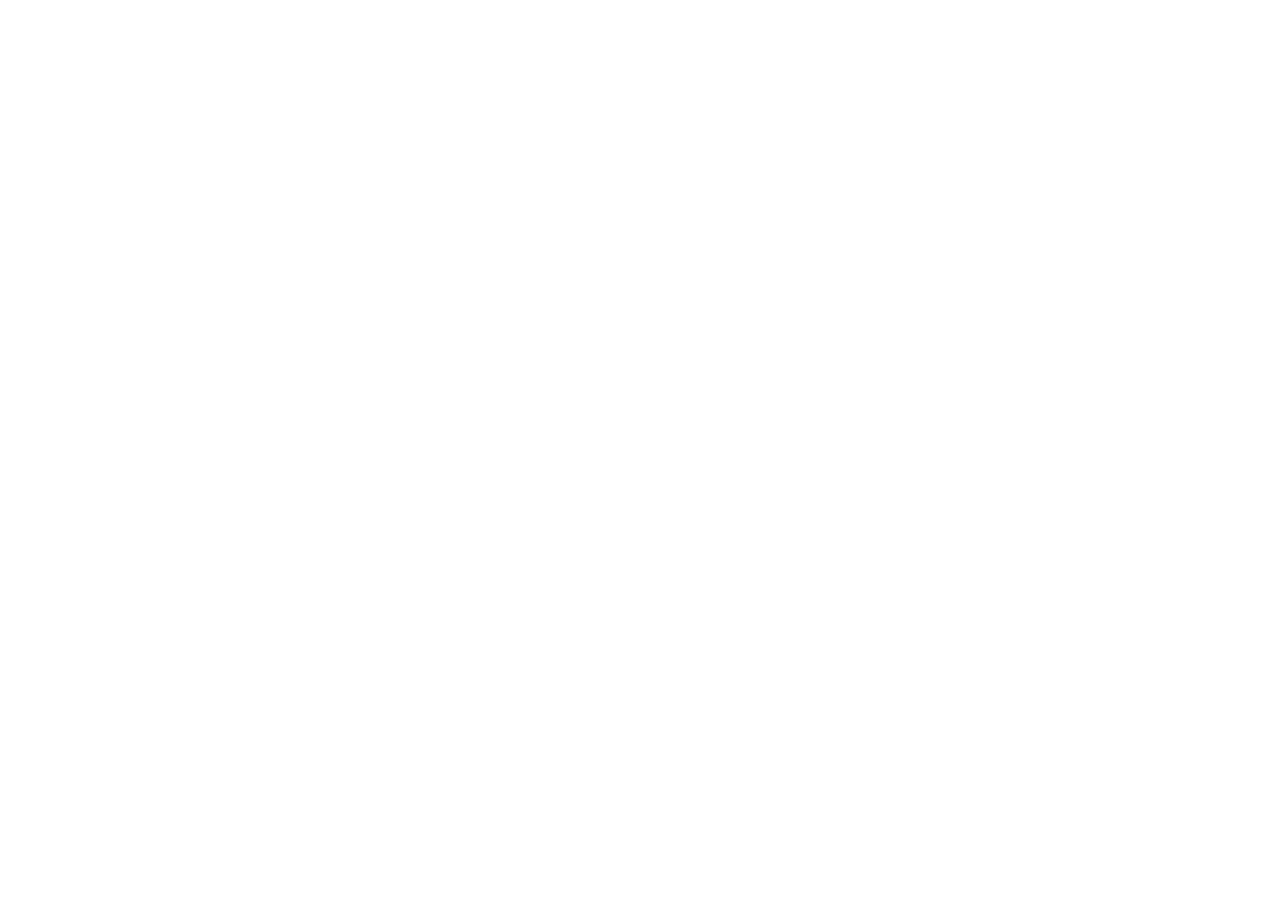
==== index.html @ 336892ec "portfolio" ====
<!DOCTYPE html>
<html lang="en">
<head>
    <meta charset="UTF-8">
    <meta name="viewport" content="width=device-width, initial-scale=1.0">
    <title>Document</title>
</head>
<body>
    
</body>
</html>
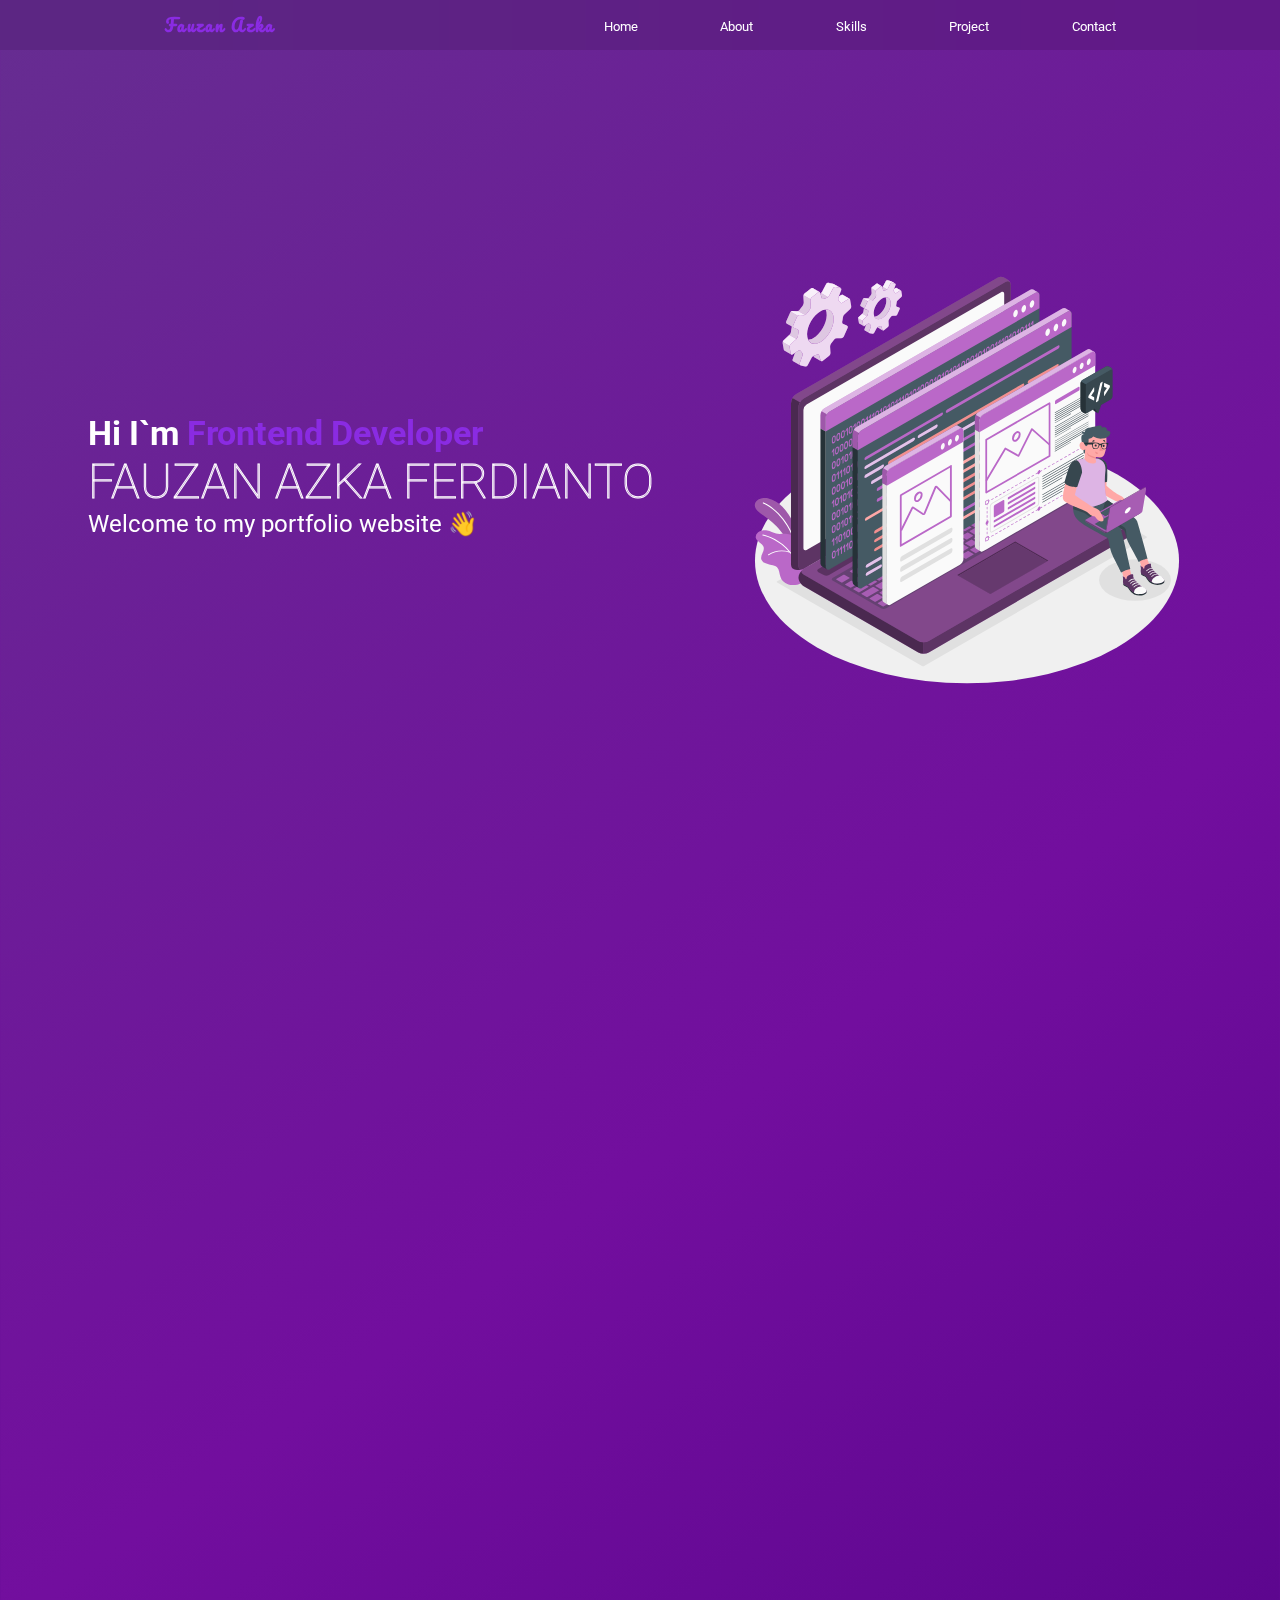
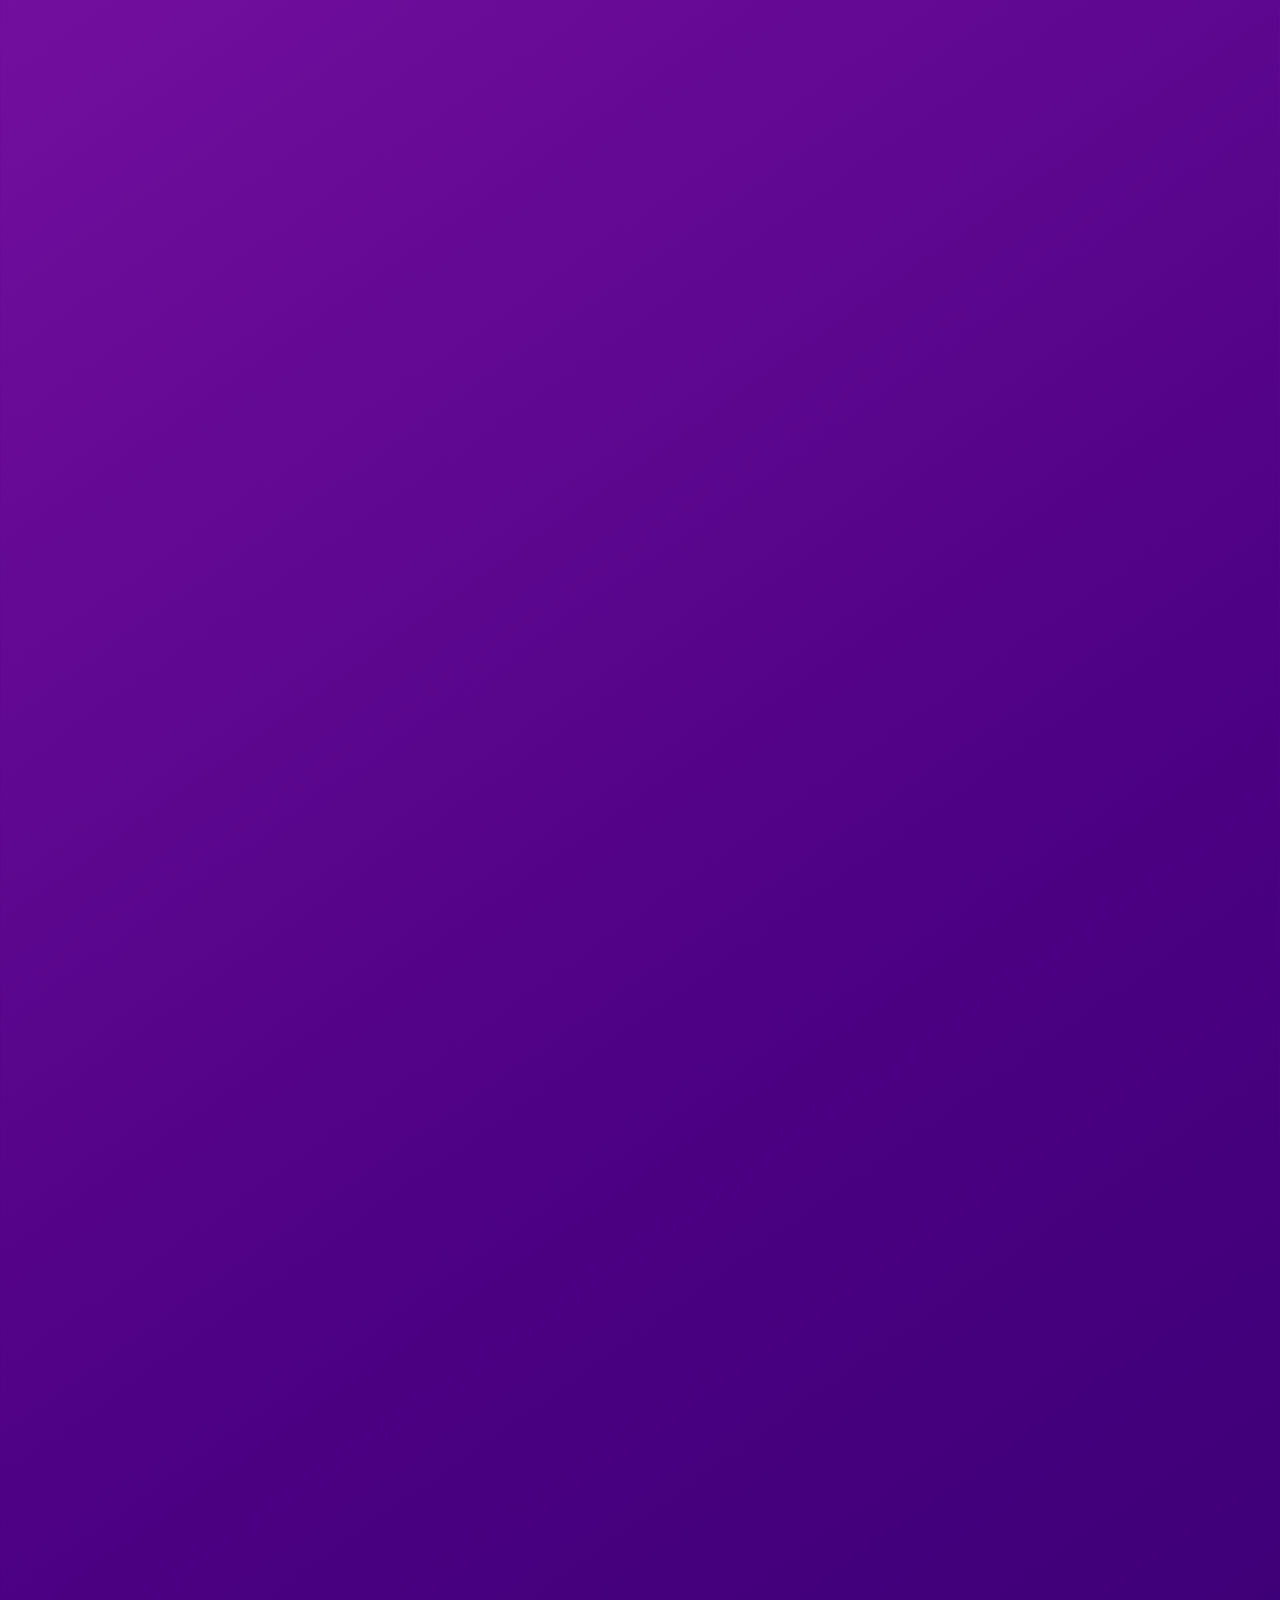
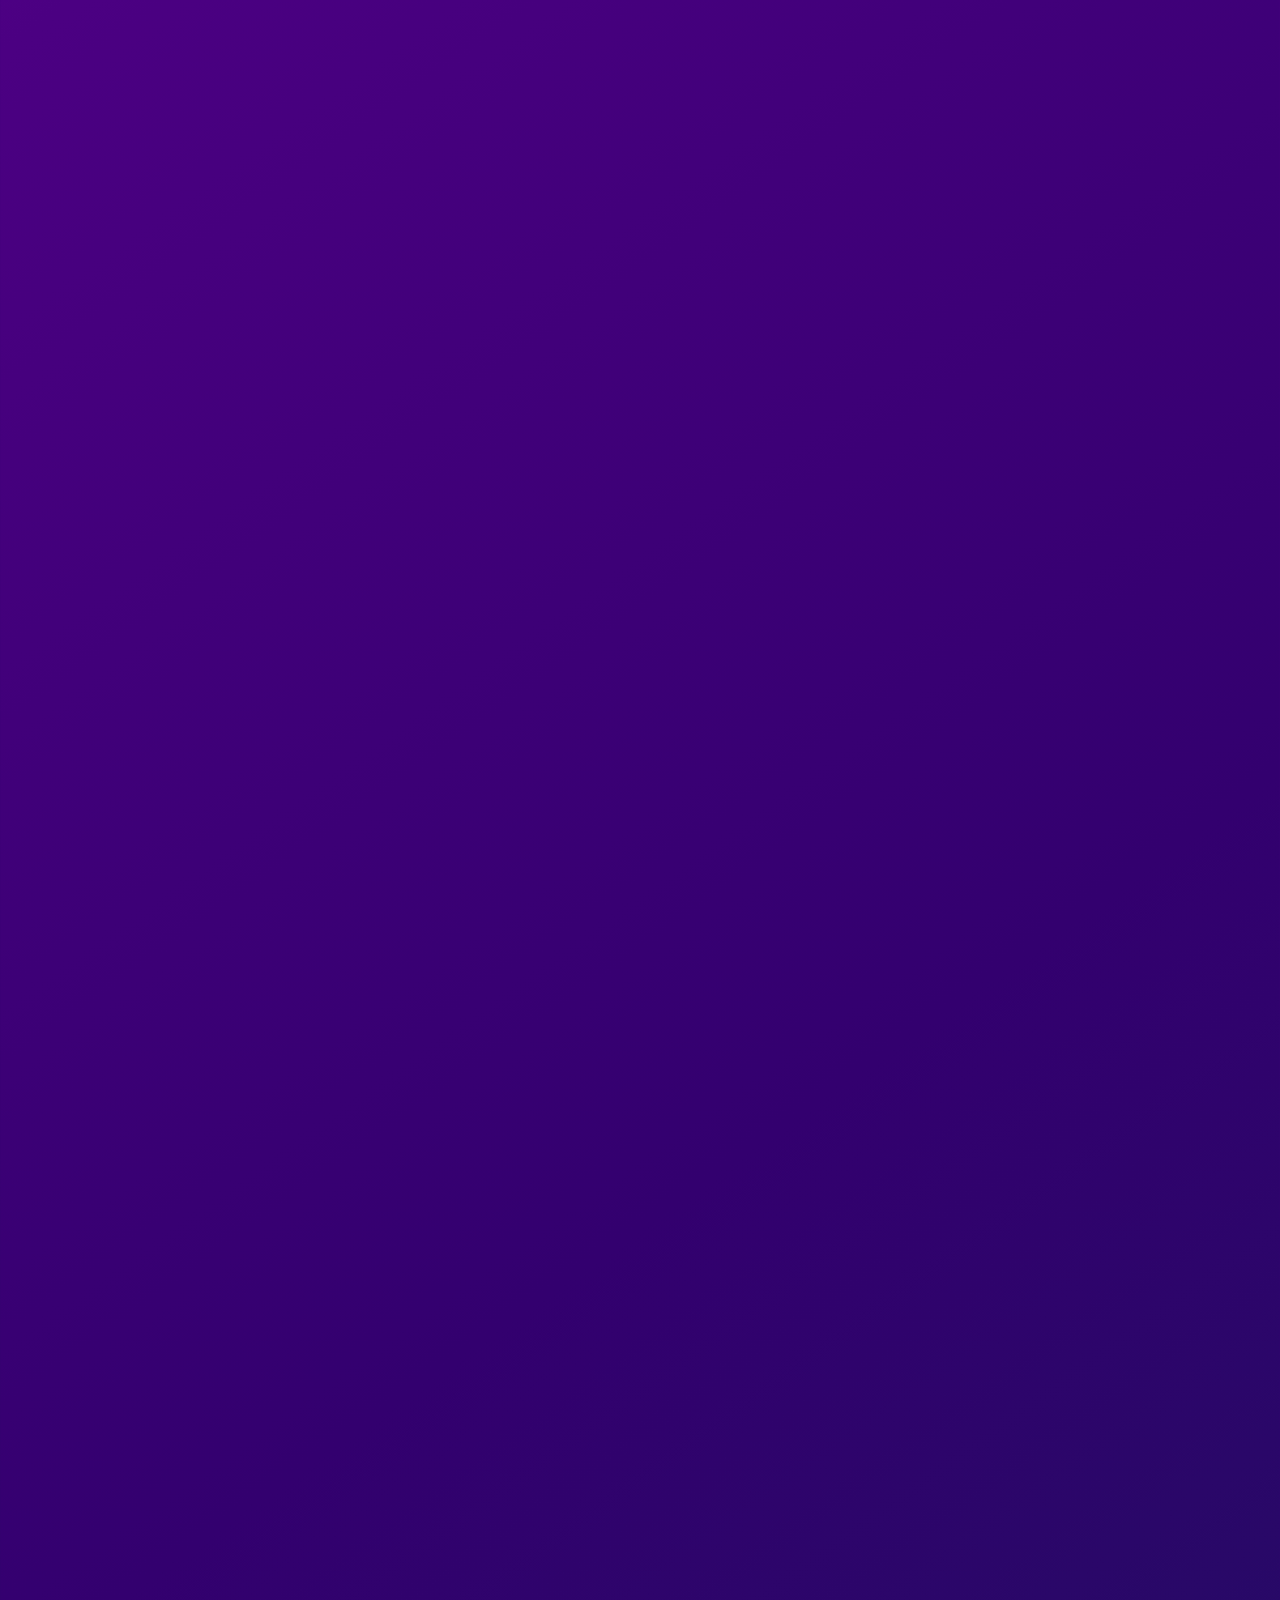
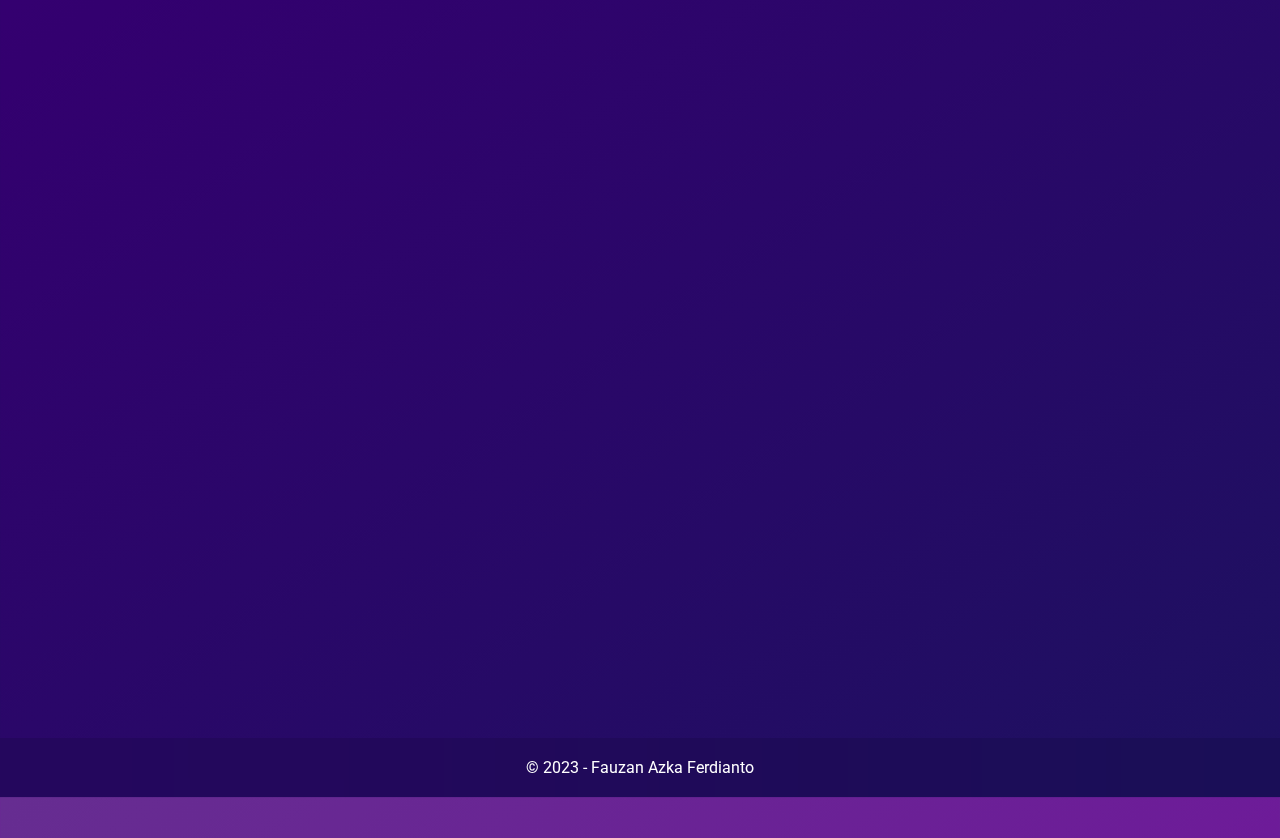
==== commit 3460207e: "menyelesaikan tugas portfolio" ====
--- a/index.html
+++ b/index.html
@@ -3,9 +3,210 @@
 <head>
     <meta charset="UTF-8">
     <meta name="viewport" content="width=device-width, initial-scale=1.0">
-    <title>Document</title>
+    <title>Portfolio - Fauzan</title>
+    <link rel="stylesheet" href="css/style.css">
+    <link rel="preconnect" href="https://fonts.googleapis.com">
+    <link rel="preconnect" href="https://fonts.gstatic.com" crossorigin>
+    <link href="https://fonts.googleapis.com/css2?family=Pacifico&family=Roboto&display=swap" rel="stylesheet">
+    <link href="https://unpkg.com/aos@2.3.1/dist/aos.css" rel="stylesheet">
 </head>
 <body>
+        <!-- Start - Navbar -->
+            <nav>
+                <div class="logo">
+                    <h4>Fauzan Azka</h4>
+                </div>
+
+                <ul class="">
+                    <li><a href="#home">Home</a></li>
+                    <li><a href="#about">About</a></li>
+                    <li><a href="#skills">Skills</a></li>
+                    <li><a href="#project">Project</a></li>
+                    <li><a href="#contact">Contact</a></li>
+                </ul>
+                
+                <div class="menu-toggle">
+                    <input type="checkbox">
+                    <span></span>
+                    <span></span>
+                    <span></span>
+                </div>
+            </nav>
+        <!-- End - Navbar -->
+
+        
+        <!-- Start - Home -->
+        <section id="home" class="home">
+            <div data-aos="fade-up"
+            data-aos-duration="3000" class="home-wrap">
+                <div class="home-content">
+                    <h5>Hi I`m <span class="">Frontend Developer</span> </h5>
+                    <h1>FAUZAN AZKA FERDIANTO</h1>
+                    <p>Welcome to my portfolio website <span>👋</span></p>
+                </div>
+
+                <div class="home-img">
+                    <img src="img/Developer activity-amico.svg" alt="">
+                </div>
+            </div>
+        </section>
+        <!-- End - Home -->
+
+        <!-- Start - About -->
+        <section id="about" class="about">
+            <div data-aos="fade-up"
+            data-aos-duration="3000" class="about-wrap">
+                <div class="about-title">
+                    <h1>ABOUT</h1>
+                </div>
+
+                <div class="about-content">
+                    <div class="about-img">
+                        <img src="img/fauzan.jpg" alt="">
+                    </div>
+
+                    <div class="about-txt">
+                        <p>Hallo! Saya adalah Fauzan Azka Ferdianto, seorang mahasiswa teknik informatika yang bersemangat untuk belajar dan berkembang di dunia teknologi. Saat ini, saya sedang mengejar gelar sarjana dalam bidang Teknik Informatika di Universitas Pasundan <br>Saya sangat antusias untuk mempelajari lebih lanjut dan terlibat dalam proyek-proyek yang memungkinkan saya untuk mengaplikasikan pengetahuan dan keterampilan saya. Jika Anda tertarik untuk berkolaborasi atau berbagi gagasan, jangan ragu untuk menghubungi saya.</p>
+                        
+                    </div>
+                </div>
+            </div>
+        </section>
+        <!-- End - About -->
+
+        <!-- Start - Skills -->
+        <section id="skills" class="skills">
+            <div data-aos="fade-up"
+            data-aos-duration="3000" class="skills-wrap">
+                <div class="skills-title">
+                    <h1>SKILLS</h1>
+                </div>
+
+                <div class="skills-content">
+                    <div class="html">
+                        <img src="img/html.png" alt="logo html">
+                        <p>HTML</p>
+                    </div>
+
+                    <div class="css">
+                        <img src="img/css.png" alt="logo css">
+                        <p>CSS</p>
+                    </div>
+
+                    <div class="premiere">
+                        <img src="img/premiere-pro.png" alt="">
+                        <p>PREMIERE</p>
+                    </div>
+                </div>
+            </div>
+        </section>
+        <!-- End - Skills -->
+
+        <!-- Start - project -->
+        <section id="project" class="project">
+            <div data-aos="fade-up"
+            data-aos-duration="3000" class="project-wrap">
+                <div class="project-title">
+                    <h1>PROJECTS</h1>
+                </div>
+
+                <div class="project-content">
+                    <div class="profile-card">
+                        <a href="project/Profile Card/index.html" target="_blank">
+                            <img src="img/Profile-card.png" alt="">
+                        </a>
+                    </div>
+
+                    <div class="barca">
+                        <a href="project/Latihan7/index.html" target="_blank">
+                            <img src="img/barca.png" alt="">
+                        </a>
+                    </div>
+
+                    <div class="naruto">
+                        <a href="project/Latihan5/gallery/index.html" target="_blank">
+                            <img src="img/naruto.png" alt="">
+                        </a>
+                    </div>
+                </div>
+            </div>
+        </section>
+        <!-- End - project -->
     
+        <!-- Start - contact -->
+        <section id="contact" class="contact">
+            <div data-aos="fade-up"
+            data-aos-duration="3000" class="contact-wrap">
+                <div class="contact-title">
+                    <h1>CONTACT</h1>
+                </div>
+
+                <div class="contact-content">
+                    <div class="contact-form">
+                        <form>
+                            <label for="name">Name:</label>
+                            <input type="text" id="name" name="name" required>
+                
+                            <label for="email">Email:</label>
+                            <input type="email" id="email" name="email" required>
+                
+                            <label for="message">Message:</label>
+                            <textarea id="message" name="message" required></textarea>
+                
+                            <button type="submit">Submit</button>
+                        </form>
+                    </div>
+
+                    <div class="contact-right">
+                        <div class="contact-item">
+                            <div class="contact-item-logo">
+                                <img src="img/address.png" alt="">
+                            </div>
+                            <div class="contact-item-detail">
+                                <h4>Address</h4>
+                                <p>Bandung Jawa Barat Indonesia</p>
+                            </div>
+                        </div>
+
+                        <div class="contact-item">
+                            <div class="contact-item-logo">
+                                <img src="img/phone.png" alt="">
+                            </div>
+                            <div class="contact-item-detail">
+                                <h4>Phone</h4>
+                                <p>081394579557</p>
+                            </div>
+                        </div>
+
+                        <div class="contact-item">
+                            <div class="contact-item-logo">
+                                <img src="img/email.png" alt="">
+                            </div>
+                            <div class="contact-item-detail">
+                                <h4>Email</h4>
+                                <p>azkaferdianto225@gmail.com</p>
+                            </div>
+                        </div>
+                    </div>
+                </div>
+            </div>
+        </section>
+        <!-- End - Contact -->
+
+        <!-- Start - Footer -->
+        <footer class="footer">
+            <div class="footer-content">
+                <p> &copy; 2023 - Fauzan Azka Ferdianto</p>
+            </div>
+        </footer>
+        <!-- End - Footer -->
+
+
+       
+    <script src="js/script.js"></script>
+    <script src="https://unpkg.com/aos@2.3.1/dist/aos.js"></script>
+    <script>
+        AOS.init();
+    </script>
 </body>
 </html>--- a/css/style.css
+++ b/css/style.css
@@ -0,0 +1,518 @@
+* {
+    margin: 0;
+    padding: 0;
+    scroll-behavior: smooth;
+    box-sizing: border-box;
+    text-decoration: none;
+}
+
+body {
+    font-family: 'Roboto', sans-serif;
+    overflow-x: hidden;
+    background-image: linear-gradient(144.49418338859948deg, #662d91, #720e9e, #4b0082, #33006f, #1d1160);
+    color: #fff; 
+}
+
+/* Start - Navbar */
+nav {
+    display: flex;
+    background-color: rgba(0,0,0,.1);
+    backdrop-filter: blur(100px);
+    justify-content: space-around;
+    color: #fff;
+    height: 50px;
+    align-items: center;
+    position: fixed;
+    width: 100%;
+    top: 0;
+    right: 0;
+    z-index: 999;
+}
+
+nav .logo {
+    font-family: 'Pacifico', cursive;
+    letter-spacing: 2px;
+    color: blueviolet;
+}
+
+nav ul {
+    display: flex;
+    list-style: none;
+    width: 40%;
+    justify-content: space-between;
+}
+
+nav ul li a {
+    color: #fff;
+    text-decoration: none;
+    font-size: 0.8em;
+}
+
+nav ul li a:hover{
+    color: rgb(195, 169, 220);
+}
+
+/* Hamburger menu */
+.menu-toggle {
+    display: none;
+    flex-direction: column;
+    height: 20px;
+    justify-content: space-between;
+    position: relative;
+}
+
+.menu-toggle input {
+    position: absolute;
+    width: 40px;
+    height: 28px;
+    left: -5px;
+    top: -3px;
+    opacity: 0;
+    cursor: pointer;
+    z-index: 998;
+}
+
+.menu-toggle span {
+    display: block;
+    width: 28px;
+    height: 3px;
+    background-color: rgb(195, 169, 220) ;
+    border-radius: 3px;
+    transition: all 0.5s;
+}
+
+/* Hamburger Menu Animasi */
+.menu-toggle span:nth-child(2) {
+    transform-origin: 0 0;
+}
+
+.menu-toggle span:nth-child(4) {
+    transform-origin: 0 100%;
+}
+
+.menu-toggle input:checked ~ span:nth-child(2) {
+    background-color: blueviolet;
+    transform: rotate(45deg) translate(-1px, -1px);
+}
+
+.menu-toggle input:checked ~ span:nth-child(4) {
+    background-color: blueviolet;
+    transform: rotate(-45deg) translate(-1px, 0);
+}
+
+.menu-toggle input:checked ~ span:nth-child(3) {
+    transform: scale(0);
+}
+/* End - Navbar */
+
+/* Start - Home */
+
+
+.home-wrap {
+    display: flex;
+    justify-content: space-evenly;
+    align-items: center;
+    flex-direction: row;
+    width: 100%;
+    padding: 250px 0 250px;
+}
+
+.home .home-img {
+    width: 450px;
+    height: 450px;
+    display: flex;
+    align-items: center;
+    justify-content: center;
+}
+.home-content {
+    display: flex;
+    flex-direction: column;
+    justify-content: space-between;
+}
+
+
+.home-content h5 {
+    font-size: 34px;
+}
+
+.home-content h5 span{
+    color: blueviolet;
+}
+
+.home-content h1 {
+    font-size: 48px;
+    -webkit-text-stroke: 1px #fff;
+    color: transparent;
+    font-weight: 100;
+    transition: 0.5s;
+}
+
+.home-content h1:hover {
+    -webkit-text-stroke: 4px #fff;
+    transform: none;
+}
+
+.home-content p {
+    font-size: 24px;
+}
+/* End - Home */
+
+/* Start - About */
+
+
+.about-wrap {
+    display: flex;
+    flex-direction: column;
+    padding: 100px 0 300px;
+}
+
+.about-title  {
+    margin: auto;
+    font-size: 48px;
+    color: transparent;
+    -webkit-text-stroke: .1px #fff;
+}
+
+.about-content {
+    display: flex;
+    text-align: justify;
+    align-items: center;
+    justify-content: space-evenly;
+    margin-top: 150px;
+}
+
+
+.about-img {
+    width: 300px;
+    height: 300px;
+    border-radius: 50%;
+    border: 3px solid blueviolet;
+    overflow: hidden;
+}
+
+.about-img img {
+    height: 100%;
+    width: 100%;
+    transition: 0.5s;
+}
+
+.about-img img:hover {
+    transform: scale(1.2);
+}
+
+.about-txt  {
+    font-size: 20px;
+    width: 50%;
+    text-align: justify;
+    background: rgba(0, 0, 0, .5);
+    border-radius: 20px;
+    border: 1px solid blueviolet;
+    padding: 20px;
+}   
+/*  End - About */
+
+/* Start - Skills */
+.skills-wrap {
+    display: flex;
+    flex-direction: column;
+    text-align: center;
+    padding: 100px 0 460px;
+}
+
+.skills-title  {
+    font-size: 48px;
+    color: transparent;
+    -webkit-text-stroke: .1px #fff;
+}
+
+.skills-content {
+    display: flex;
+    justify-content: space-evenly;
+    margin-top: 150px;
+}
+
+.html img,
+.css img, 
+.premiere img  {
+    width: 100%;
+    height: 100%;
+    margin-bottom: 10px;
+}
+
+.html,
+.css ,
+.premiere  {
+    height: 200px;
+    width: 200px;
+    padding: 50px;
+    background-color: rgba(0, 0, 0, .5);
+    border-radius: 50px;
+    transition: 0.5s;
+}
+
+.html :hover,
+.css :hover, 
+.premiere :hover {
+    transform: scale(1.2);
+}
+
+/* End - Skills */
+
+/* Start - project */
+.project-wrap {
+    display: flex;
+    flex-direction: column;
+    text-align: center;
+    padding: 100px 0 0;
+}   
+
+.project-title  {
+    font-size: 48px;
+    color: transparent;
+    -webkit-text-stroke: .1px #fff;
+}
+
+.project-content {
+    flex-direction: column;
+    margin: 100px auto 0;
+    width: 80%;
+}
+
+.project-content img {
+    border-radius: 25px ;
+    margin-bottom: 100px;
+}
+
+.profile-card img,
+.barca img,
+.naruto img
+ {
+    width: 70%;
+    height: 70%;
+    transition: .6s;
+}
+
+.profile-card img:hover,
+.barca img:hover,
+.naruto img:hover {
+    transform: scale(1.1);
+}
+/* End - project */
+
+/* Start - Contact */
+
+
+.contact-wrap {
+    display: flex;
+    flex-direction: column;
+    padding: 100px 0 170px;
+}
+
+.contact-title {
+    font-size: 48px;
+    color: transparent;
+    -webkit-text-stroke: .1px #fff;
+    text-align: center;
+}
+
+.contact-content {
+    display: flex;
+    justify-content: space-evenly;
+    margin-top: 150px;
+}
+
+.contact-form {
+    width: 100%;
+    max-width: 600px;
+    padding: 20px;
+    box-sizing: border-box;
+    
+}
+
+form {
+    display: flex;
+    flex-direction: column;
+}
+
+label {
+    margin-bottom: 5px;
+}
+
+input, textarea {
+    margin-bottom: 20px;
+    padding: 10px;
+    border: 1px solid #ccc;
+    border-radius: 4px;
+    resize: none;
+}
+
+textarea {
+    height: 100px;
+}
+
+button {
+    background-color: #4CAF50;
+    color: white;
+    padding: 10px 20px;
+    border: none;
+    border-radius: 4px;
+    cursor: pointer;
+    width: 100%;
+}
+
+button:hover {
+    background-color: #45a049;
+}
+
+.contact-right {
+    display: flex;
+    flex-direction: column;
+    padding-top: 40px;
+}
+
+.contact-item {
+    display: flex;
+    flex-direction: row;
+    justify-content: space-between;
+    gap: 25px;
+    margin-bottom: 62px;
+}
+
+.contact-item-logo {
+    padding: 10px;
+    background-color: white;
+    border-radius: 20%;
+}
+
+.contact-item-logo img {
+    width: 22px;
+    height: 22px;
+}
+
+.contact-item-detail {
+    width: 400px;
+}
+/* End - Contact */
+
+/* Start - Footer */
+.footer {
+    background-color: rgba(0, 0, 0, 0.1);
+    backdrop-filter: blur(100px);
+    padding: 20px;
+    text-align: center;
+}
+
+
+
+/* Responsive Breakpoint */
+/* ukuran tablet */
+@media screen and (max-width: 768px) {
+    nav ul {
+        width: 50%;
+    }
+
+    .home-wrap {
+        flex-direction: column-reverse;
+        text-align: center;
+    }
+
+    .home-content {
+        margin-top: 50px;
+    }
+
+    .about-content {
+        display: flex;
+        flex-direction: column;
+        margin-top: 50px;
+    }
+
+    .about-img {
+        width: 250px;
+        height: 250px;
+    }
+
+    .about-txt  {
+        margin-top: 50px;
+        width: 80%;
+    }
+
+    .skills-content {
+        flex-direction: column;
+        margin-top: 50px;
+        gap: 20px;
+    }
+
+    .skills-content img {
+        height: 150px;
+        width: 150px;
+    }
+
+    .project-content {
+        margin-top: 50px;
+    }
+
+    .project-content img {
+        margin-bottom: 25px;
+    }
+
+
+    .contact-content {
+        flex-direction: column;
+        margin-top: 50px;
+    }  
+
+    .contact-form {
+        width: 80%;
+        margin: auto;
+    }
+    
+    .contact-right {
+        align-items: center;
+    }
+
+    
+
+}
+   
+
+/* ukuran mobile */
+@media screen and (max-width: 576px) {
+    .menu-toggle {
+        display: flex;
+    }
+    nav ul {
+        position: absolute;
+        right: 0;
+        top: 0;
+        width: 40%;
+        height: 1000px;
+        justify-content: space-evenly;
+        flex-direction: column;
+        align-items: center;
+        background-color: black;
+        z-index: -1;
+        transform: translateX(100%);
+        transition: all 1s;
+        opacity: 0;
+    }
+
+    nav ul.slide {
+        opacity: 1;
+        transform: translateX(0);
+    }
+
+    .home-wrap {
+        flex-direction: column-reverse;
+        padding: 100px 0;
+    }
+
+    .home-img img {
+        width: 350px;
+        height: 350px;
+    }
+
+    .project-wrap {
+        padding-bottom: 45px;
+    }
+
+}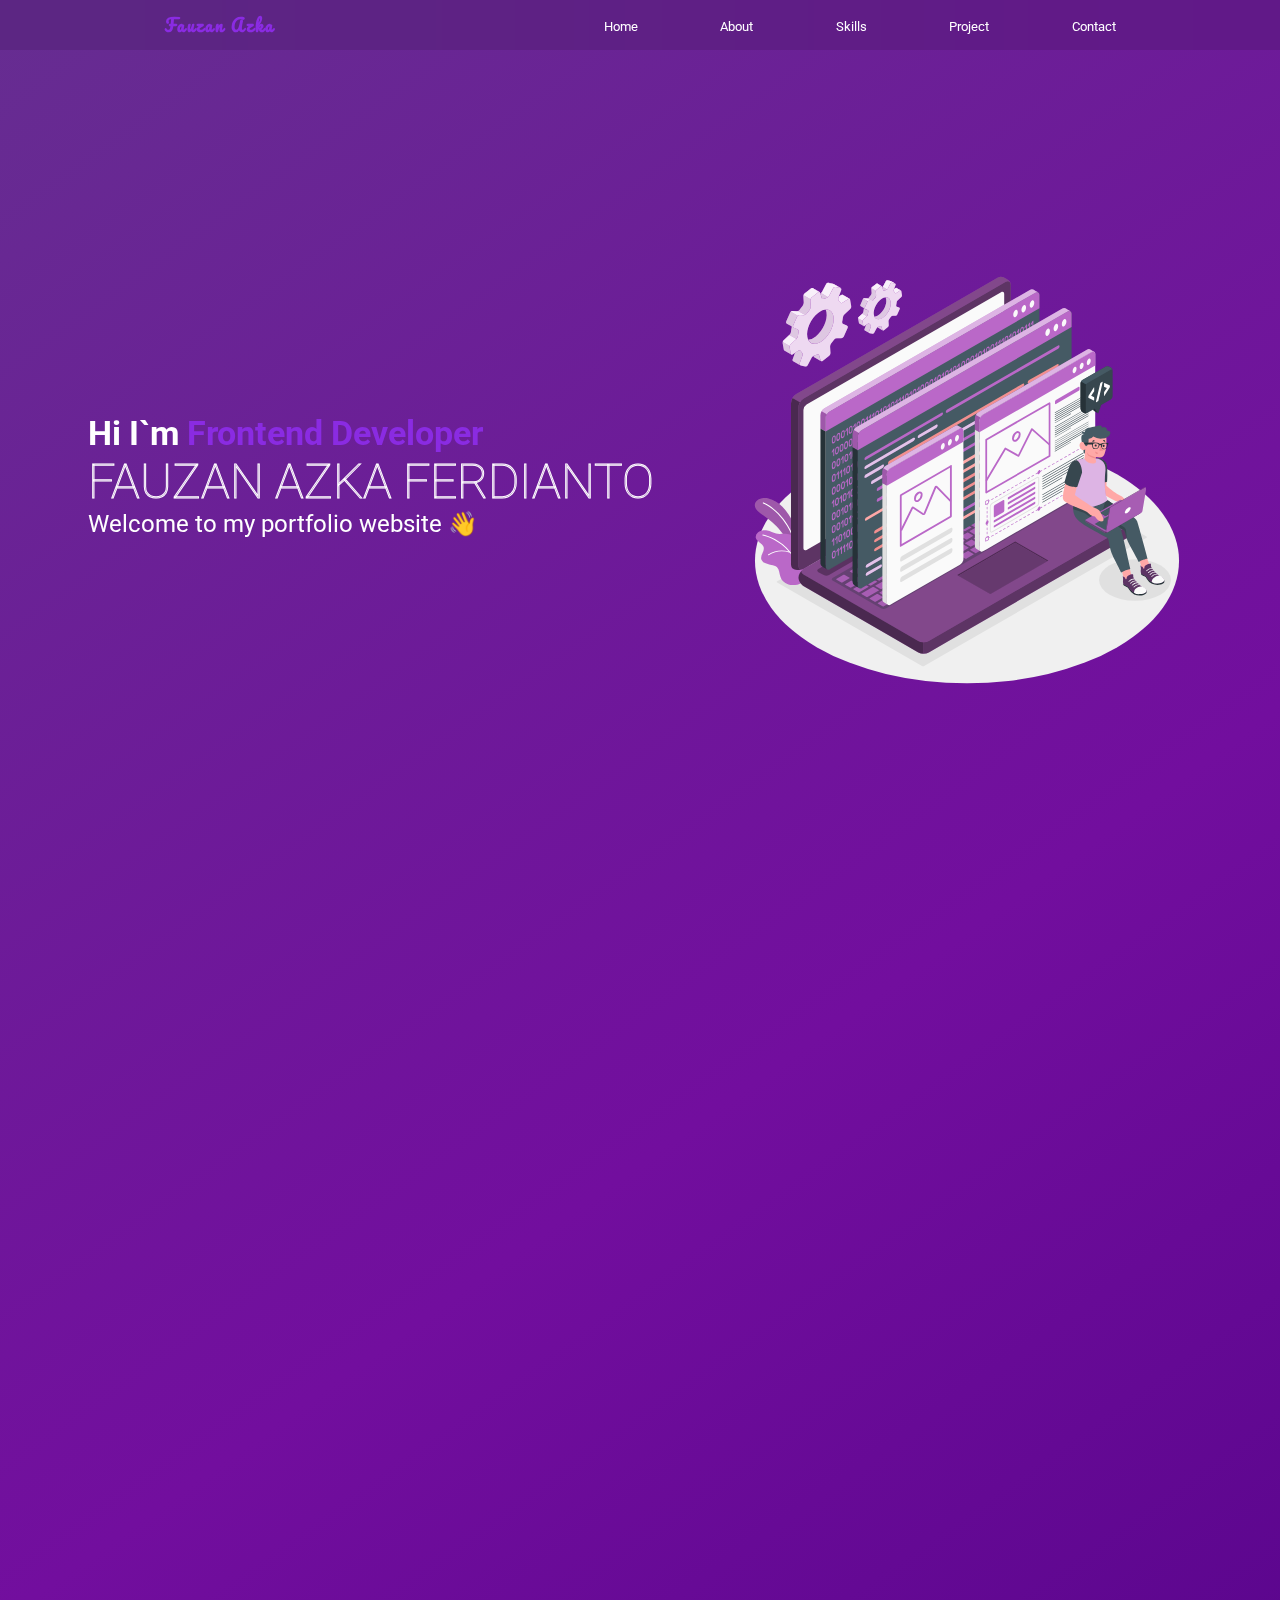
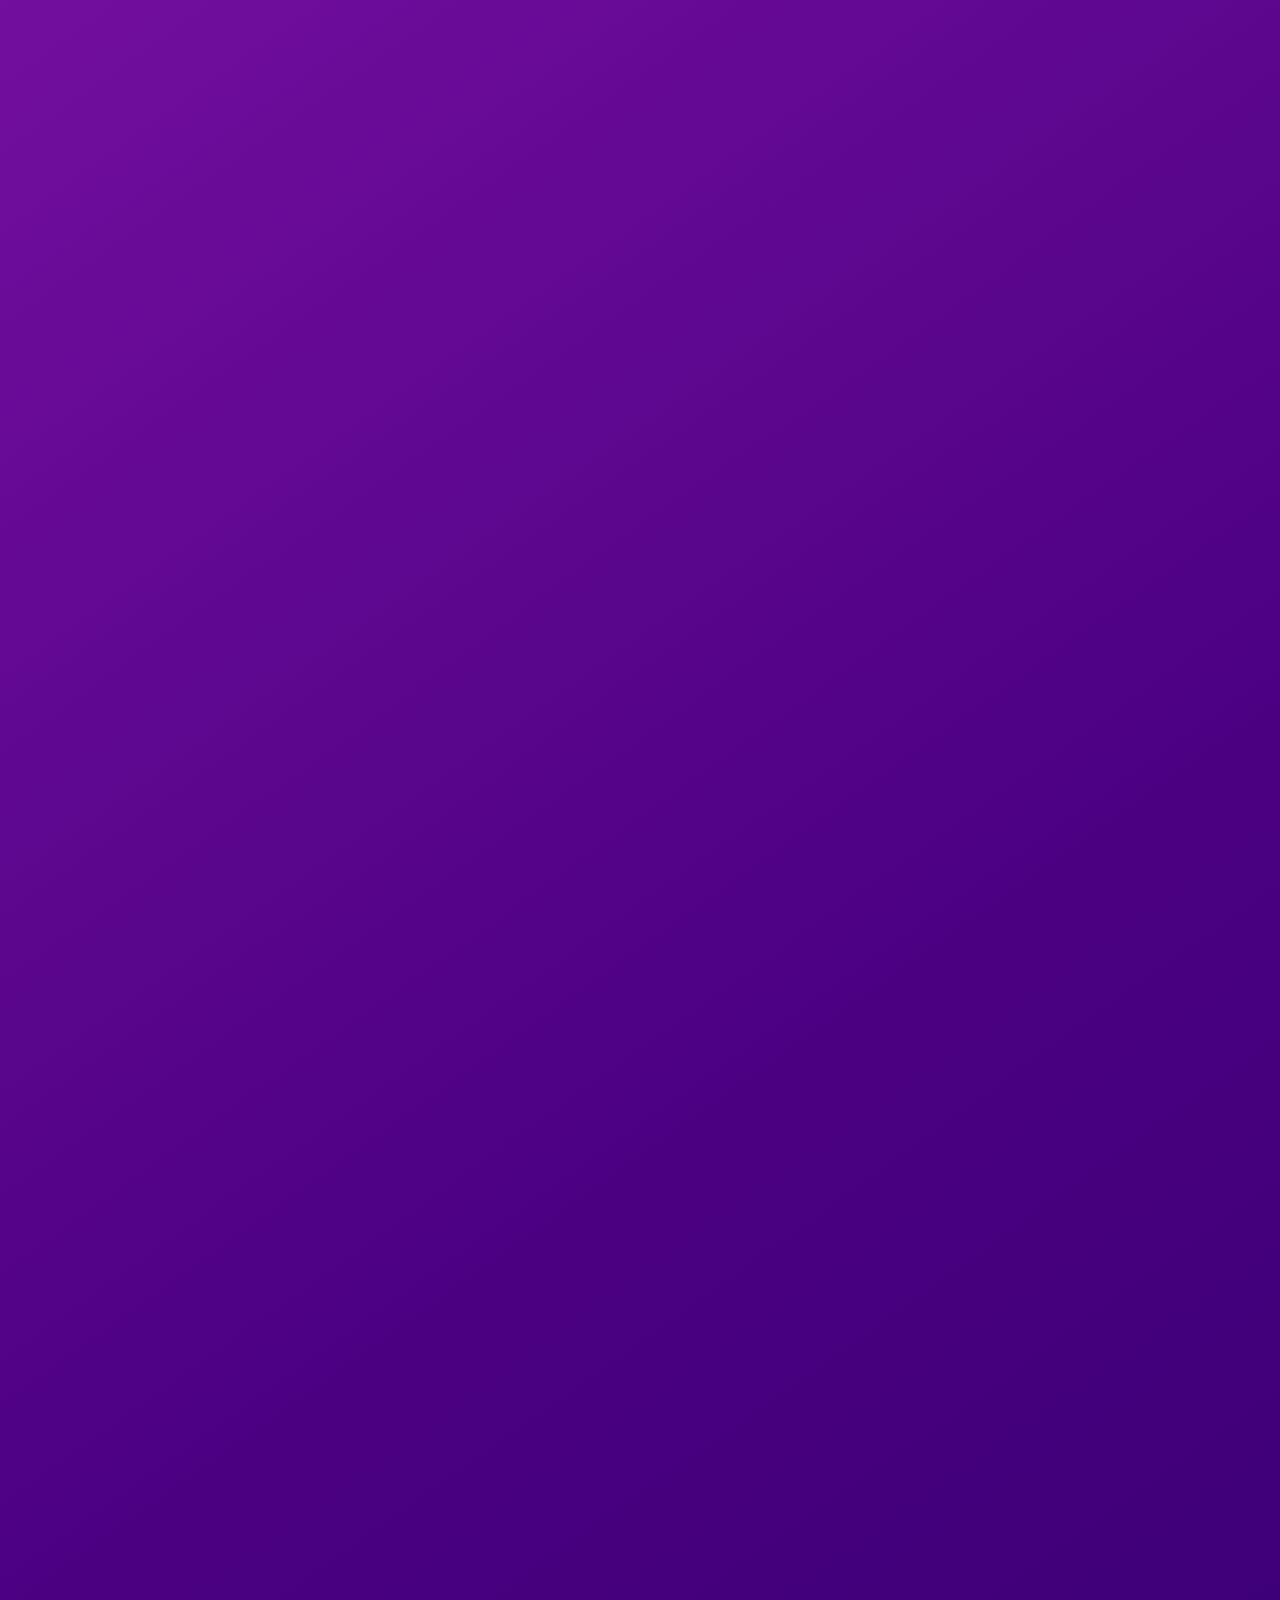
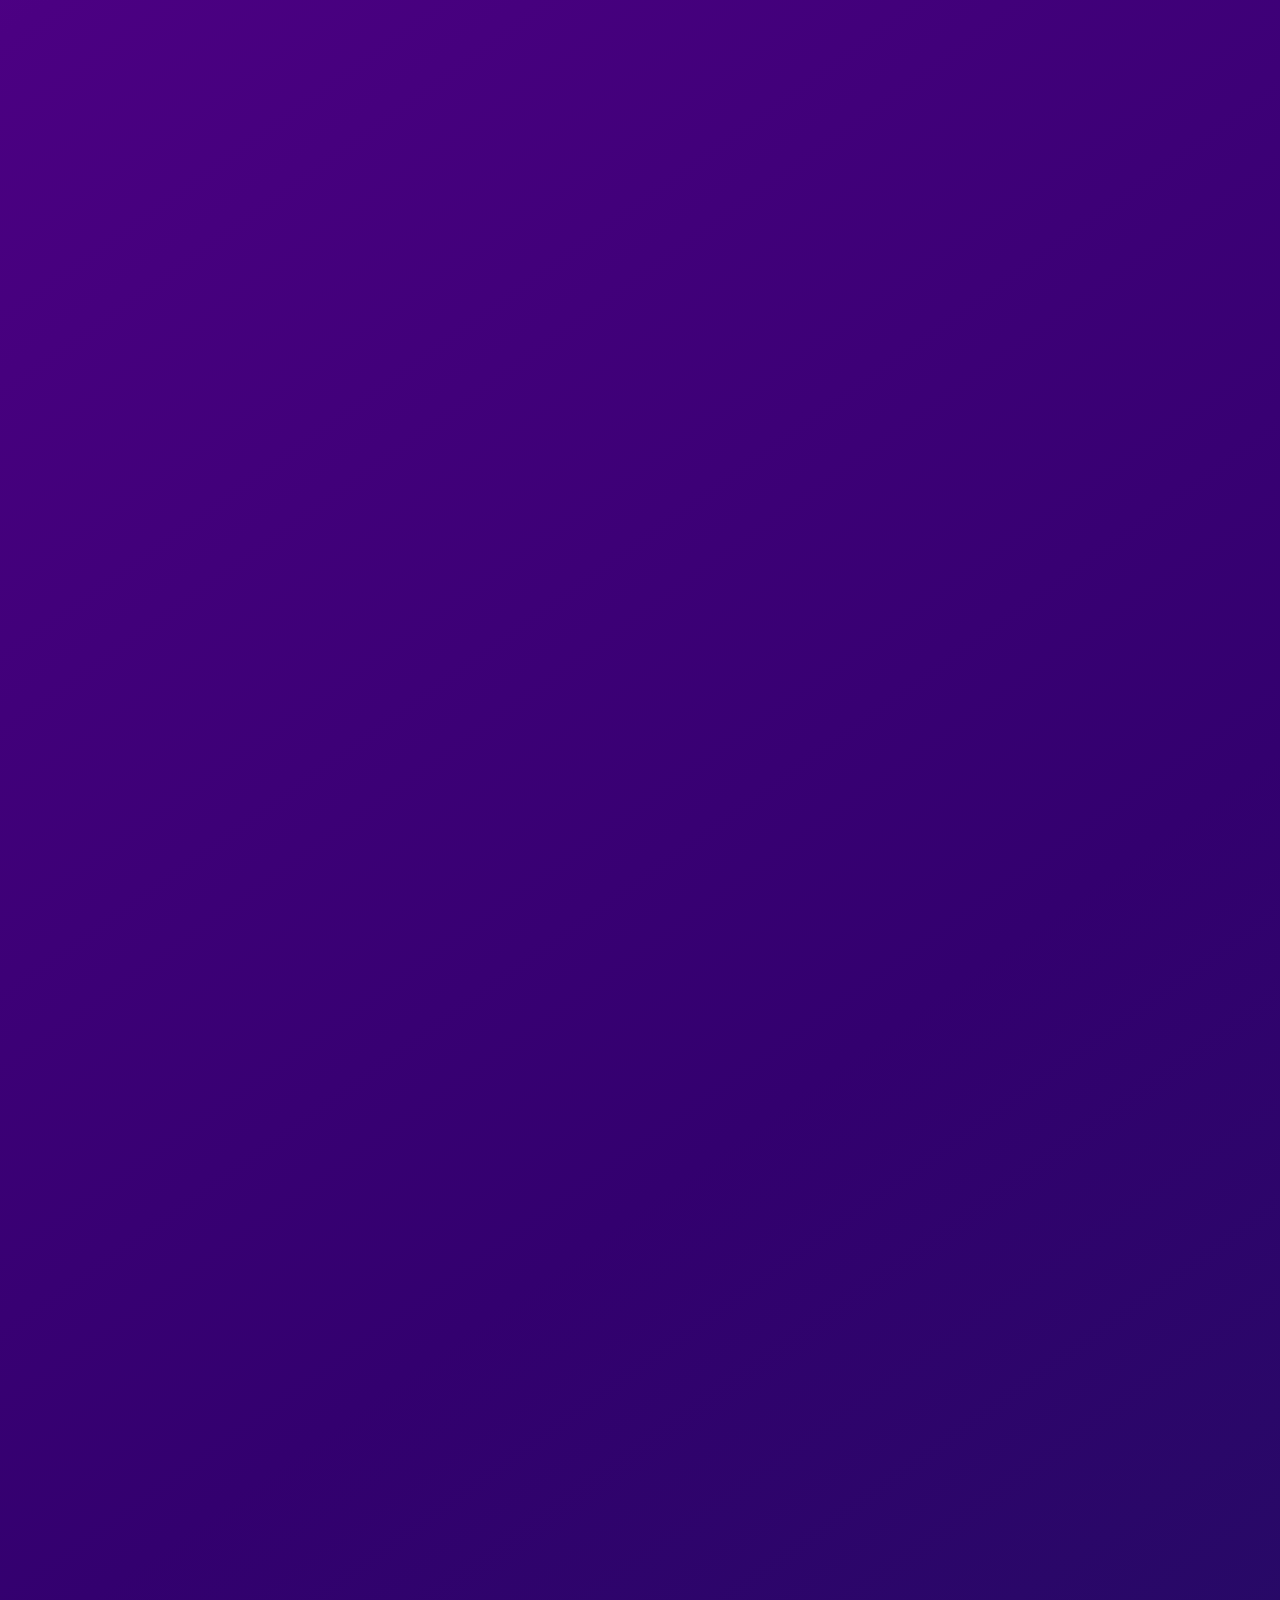
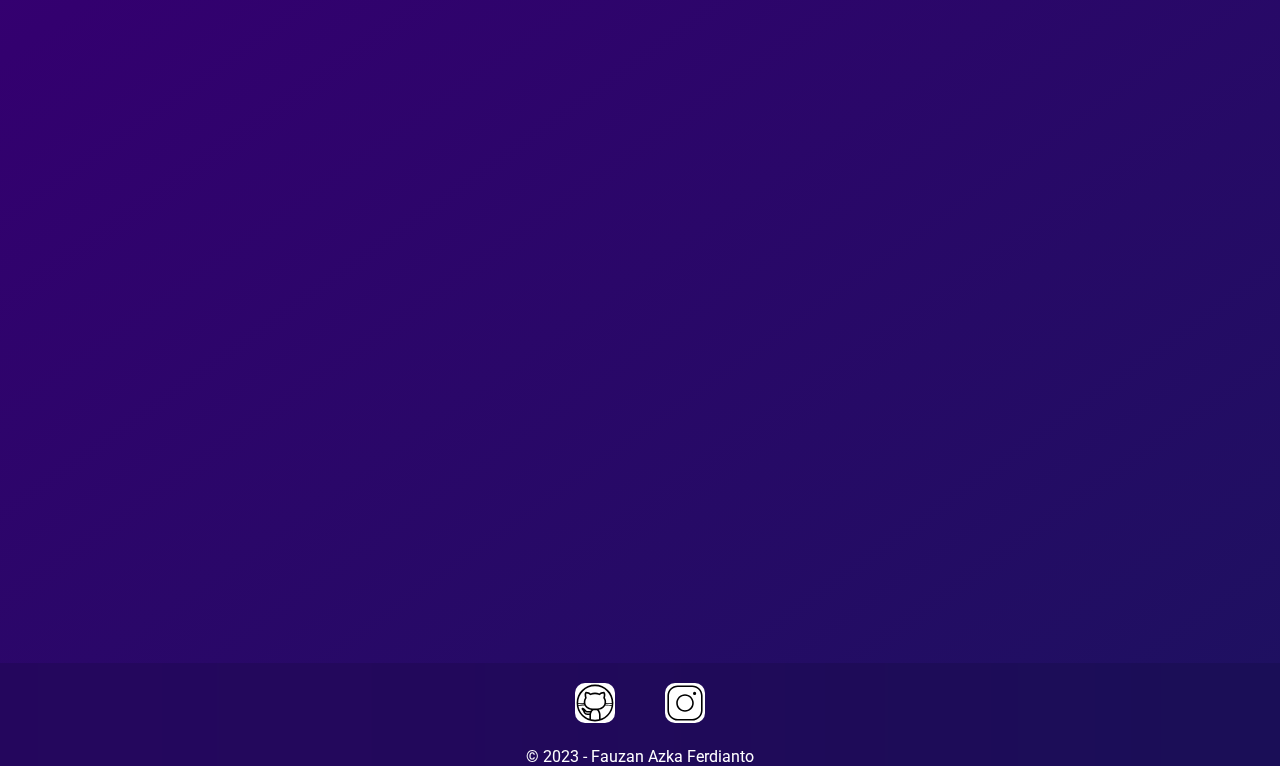
==== commit df63e697: "edit" ====
--- a/index.html
+++ b/index.html
@@ -195,9 +195,23 @@
 
         <!-- Start - Footer -->
         <footer class="footer">
-            <div class="footer-content">
-                <p> &copy; 2023 - Fauzan Azka Ferdianto</p>
-            </div>
+                <div class="footer-sosmed">
+                    <div class="github">
+                        <a href="https://github.com/smthlikeu" target="_blank">
+                            <img src="img/github.svg" alt="">
+                        </a>
+                    </div>
+
+                    <div class="instagram">
+                        <a href="https://www.instagram.com/fauzanazkf_/" target="_blank">
+                            <img src="img/ig.svg" alt="">
+                        </a>
+                    </div>
+                </div>
+                
+                <div class="footer-content">
+                    <p> &copy; 2023 - Fauzan Azka Ferdianto</p>
+                </div>
         </footer>
         <!-- End - Footer -->
 
--- a/css/style.css
+++ b/css/style.css
@@ -12,6 +12,7 @@
     background-image: linear-gradient(144.49418338859948deg, #662d91, #720e9e, #4b0082, #33006f, #1d1160);
     color: #fff; 
 }
+
 
 /* Start - Navbar */
 nav {
@@ -113,7 +114,6 @@
     justify-content: space-evenly;
     align-items: center;
     flex-direction: row;
-    width: 100%;
     padding: 250px 0 250px;
 }
 
@@ -305,7 +305,7 @@
 .contact-wrap {
     display: flex;
     flex-direction: column;
-    padding: 100px 0 170px;
+    padding: 100px 0 95px;
 }
 
 .contact-title {
@@ -318,7 +318,7 @@
 .contact-content {
     display: flex;
     justify-content: space-evenly;
-    margin-top: 150px;
+    margin: 120px 0 30px;
 }
 
 .contact-form {
@@ -373,7 +373,6 @@
 .contact-item {
     display: flex;
     flex-direction: row;
-    justify-content: space-between;
     gap: 25px;
     margin-bottom: 62px;
 }
@@ -389,18 +388,38 @@
     height: 22px;
 }
 
-.contact-item-detail {
-    width: 400px;
-}
 /* End - Contact */
 
 /* Start - Footer */
 .footer {
     background-color: rgba(0, 0, 0, 0.1);
     backdrop-filter: blur(100px);
+}
+
+.footer-sosmed {
+    display: flex;
+    flex-direction: row;
+    gap: 50px;
+    justify-content: center;
     padding: 20px;
+}
+
+.footer-sosmed img {
+    width: 40px;
+    height: 40px;
+    background: white;
+    border-radius: 10px;
+    transition: 0.5s;
+}
+
+.footer-sosmed img:hover {
+    background: blueviolet;
+}
+
+.footer-content {
     text-align: center;
 }
+
 
 
 
@@ -438,14 +457,11 @@
 
     .skills-content {
         flex-direction: column;
-        margin-top: 50px;
+        margin: 50px auto 0;
         gap: 20px;
     }
 
-    .skills-content img {
-        height: 150px;
-        width: 150px;
-    }
+    
 
     .project-content {
         margin-top: 50px;
@@ -467,7 +483,7 @@
     }
     
     .contact-right {
-        align-items: center;
+        margin: auto;
     }
 
     
@@ -477,9 +493,11 @@
 
 /* ukuran mobile */
 @media screen and (max-width: 576px) {
+
     .menu-toggle {
         display: flex;
     }
+    
     nav ul {
         position: absolute;
         right: 0;
@@ -504,11 +522,13 @@
     .home-wrap {
         flex-direction: column-reverse;
         padding: 100px 0;
+        margin: auto;
+        width: 100%;
     }
 
     .home-img img {
-        width: 350px;
-        height: 350px;
+        width: 270px;
+        height: 270px;
     }
 
     .project-wrap {
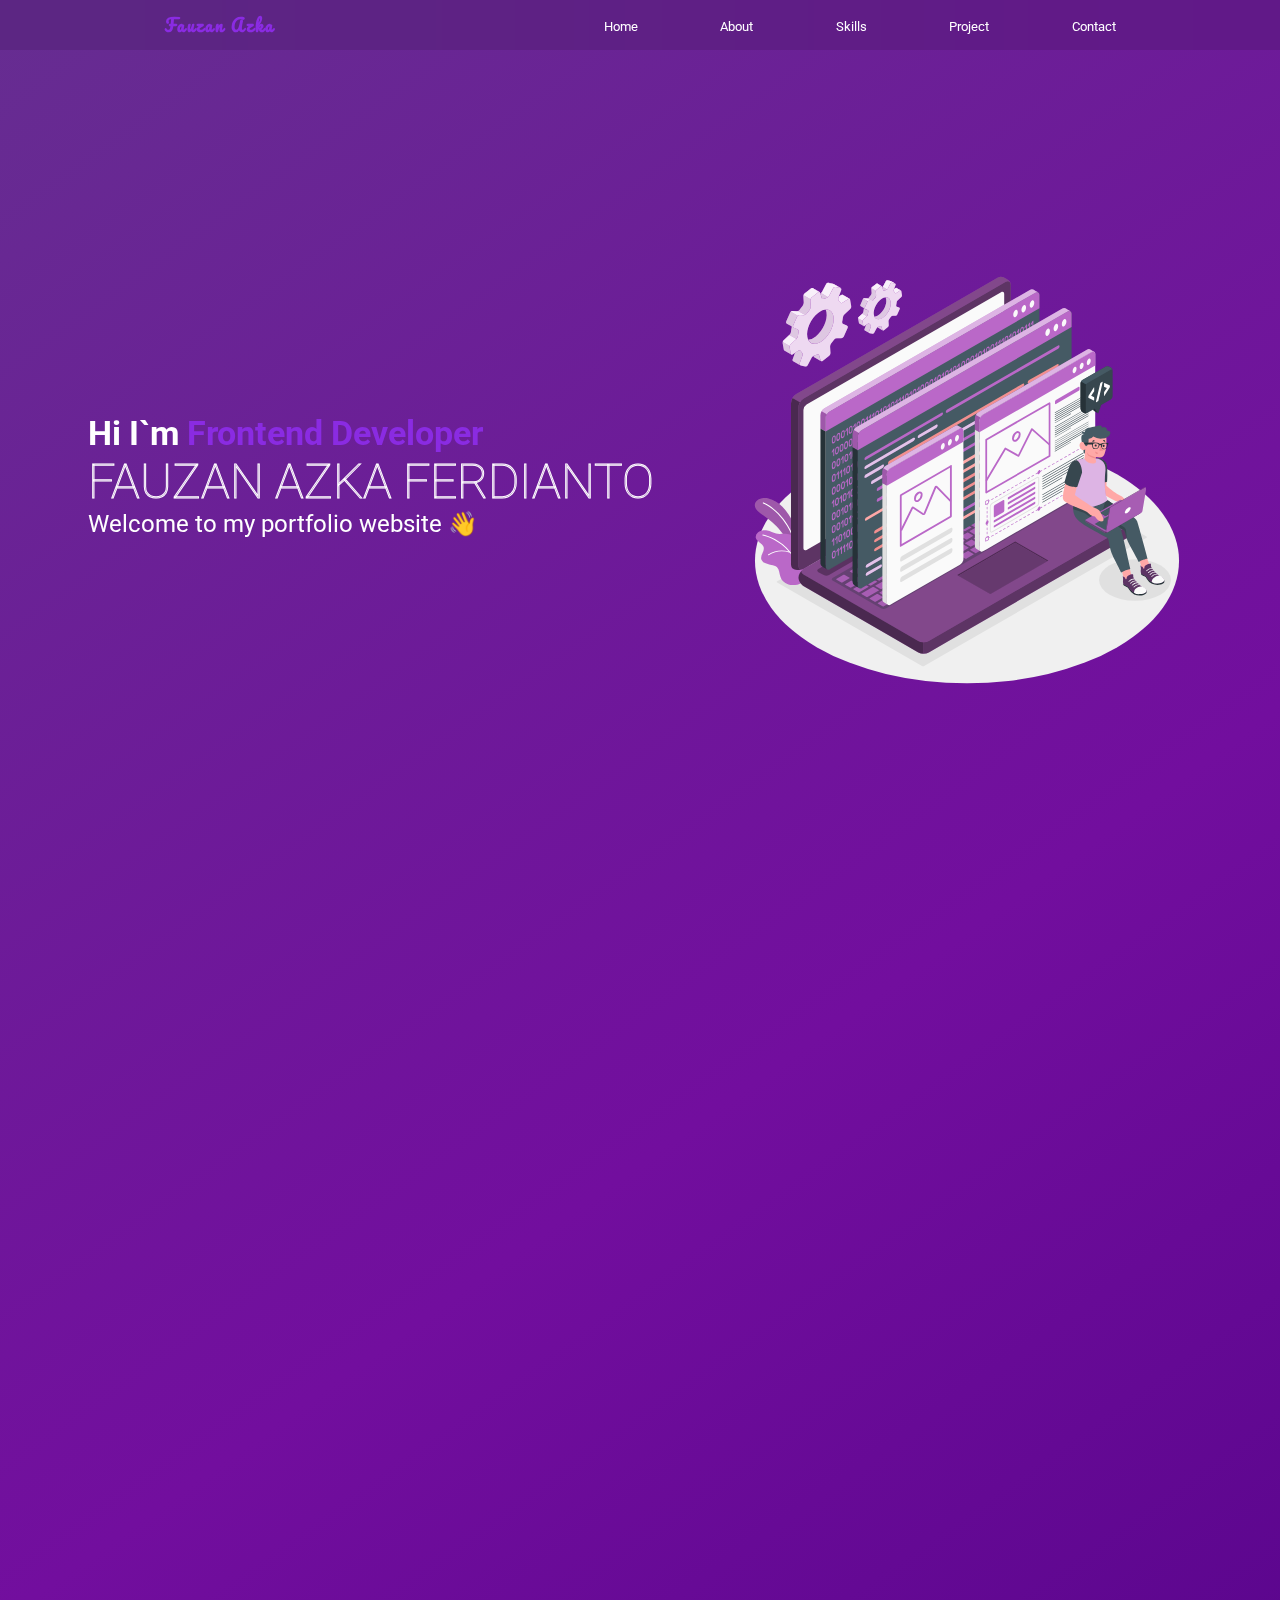
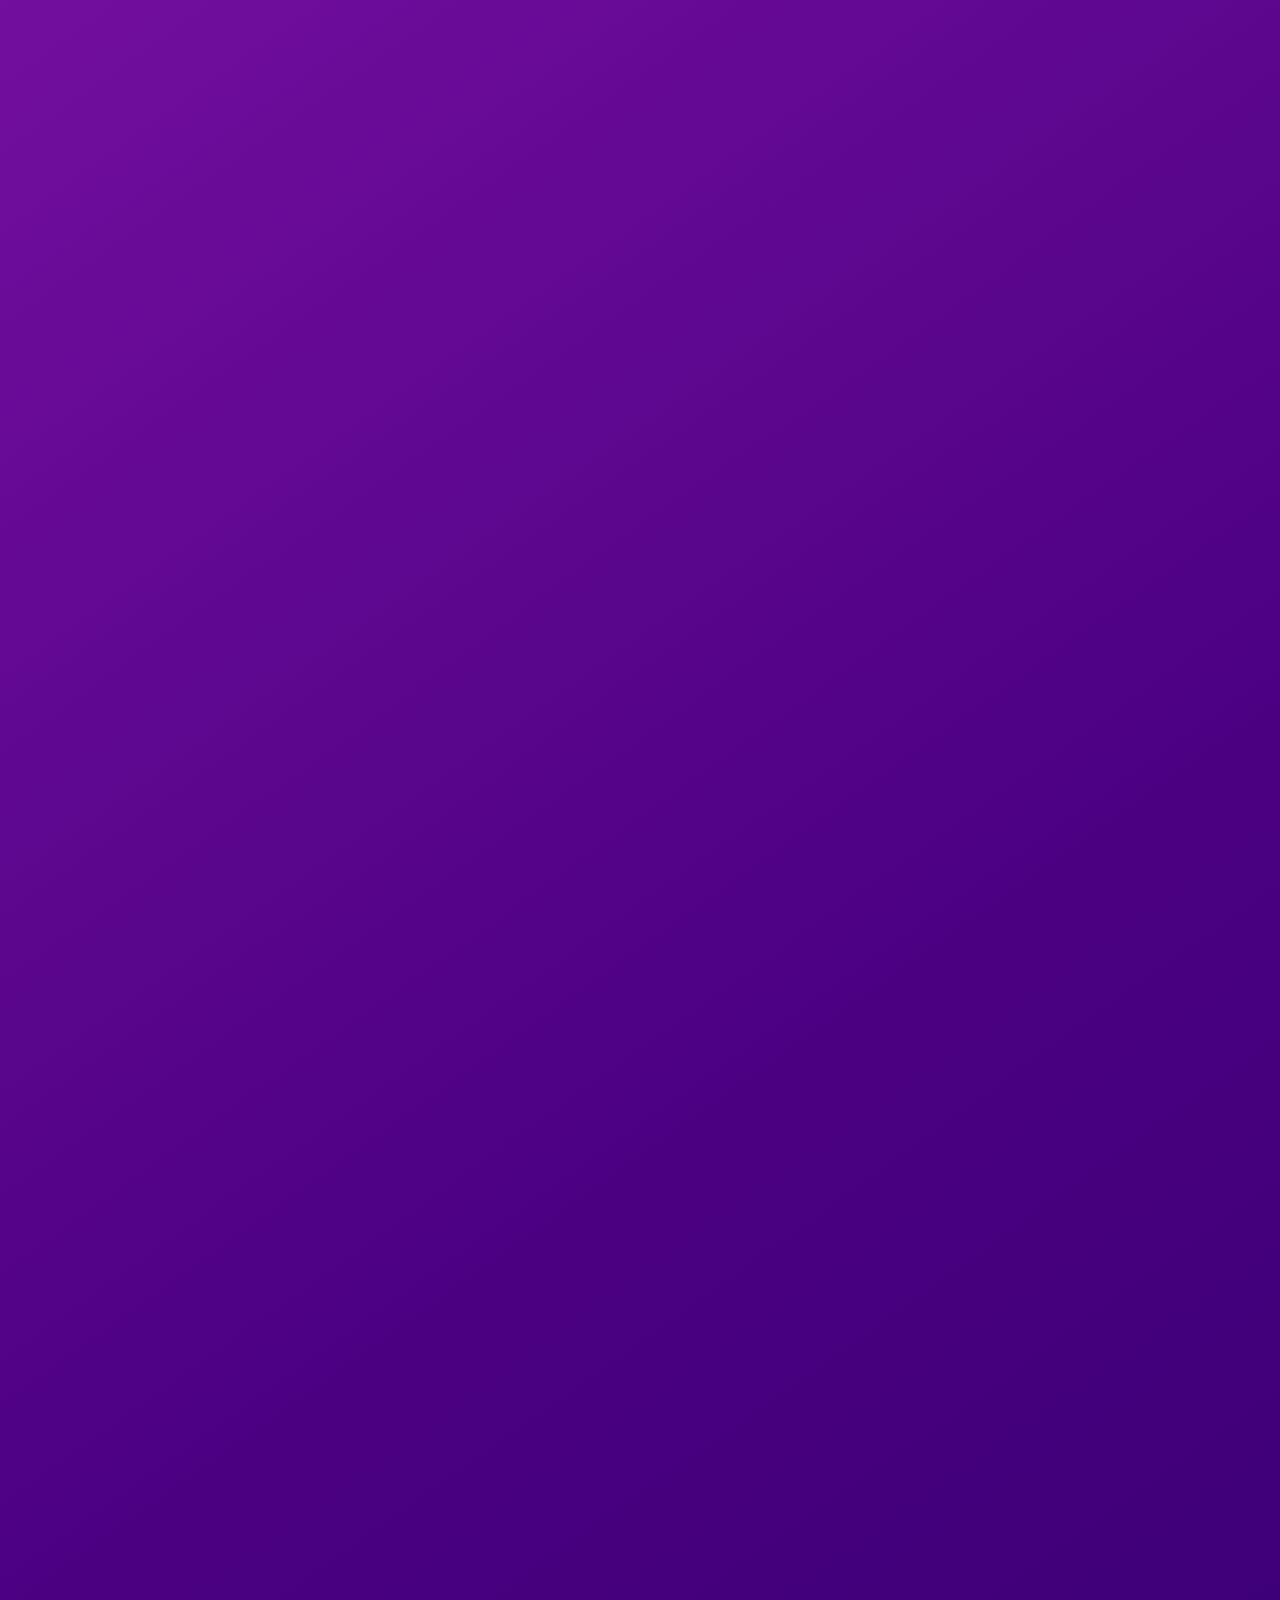
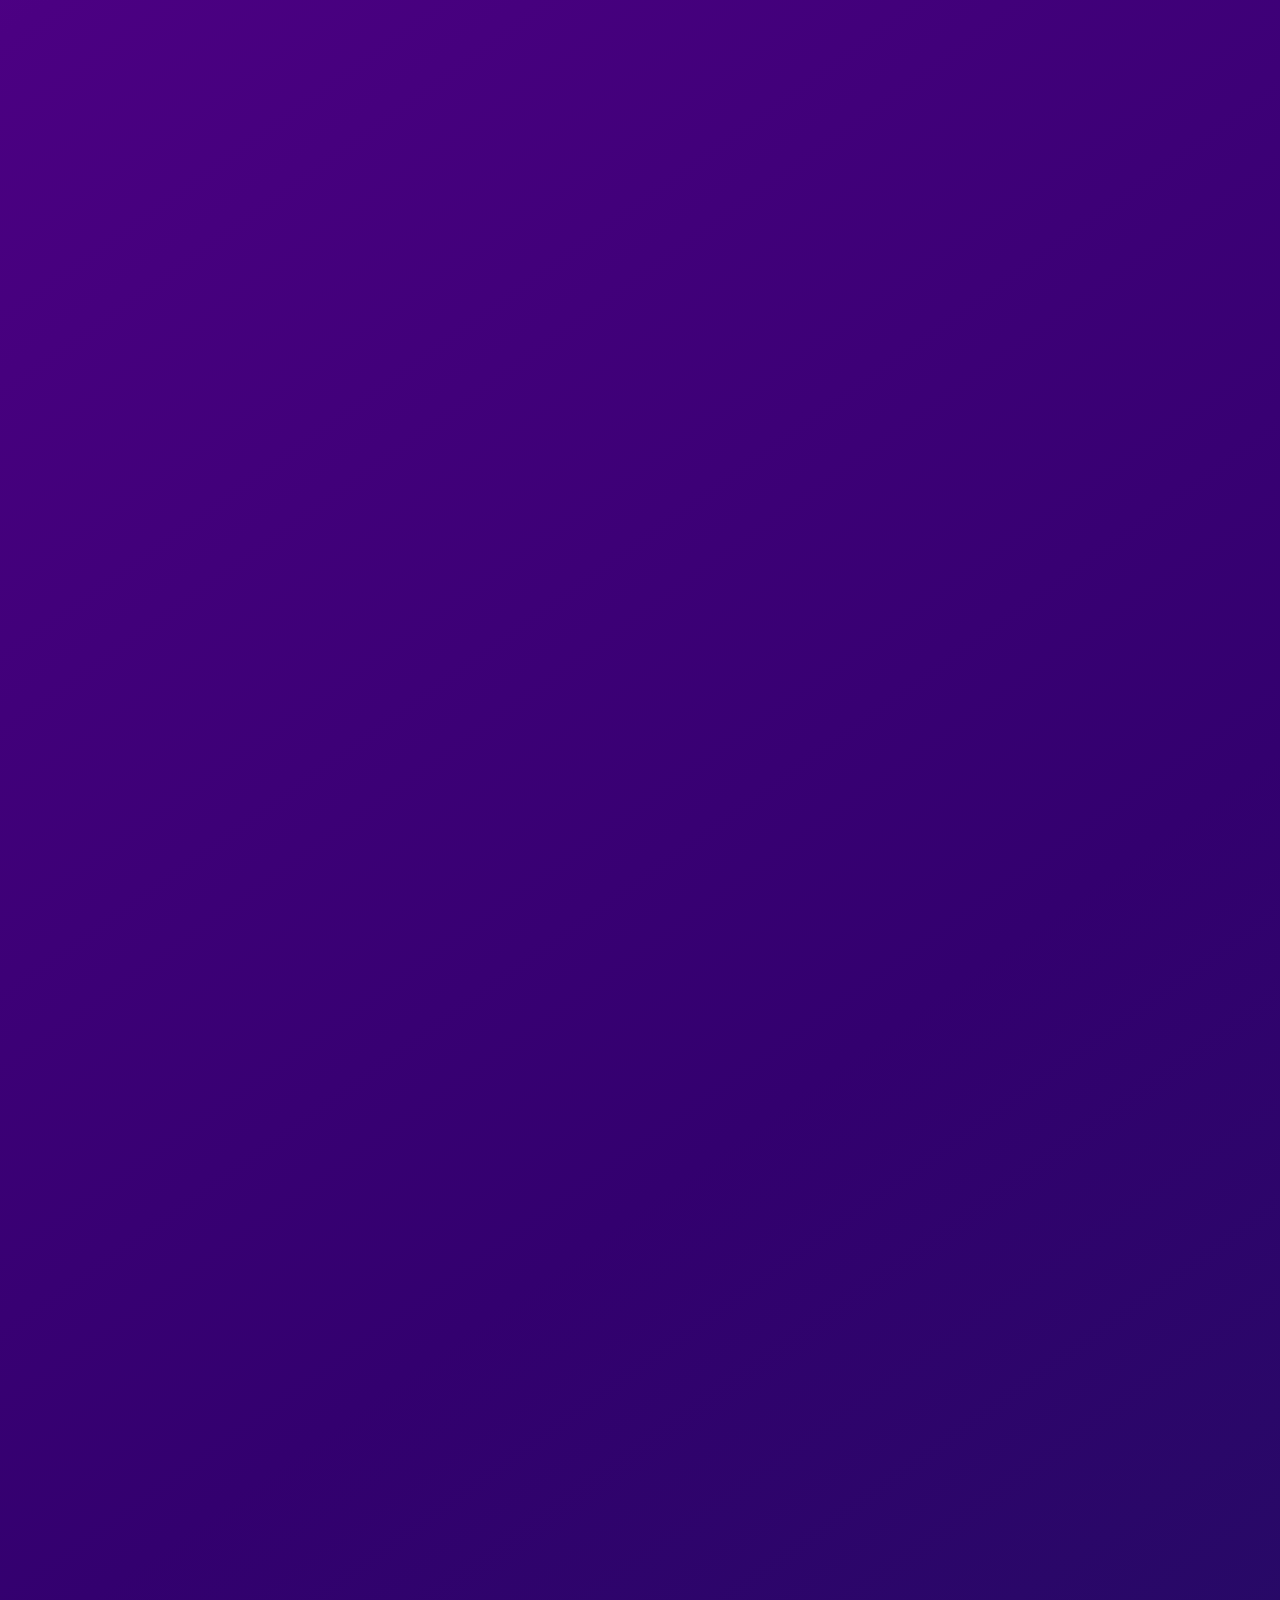
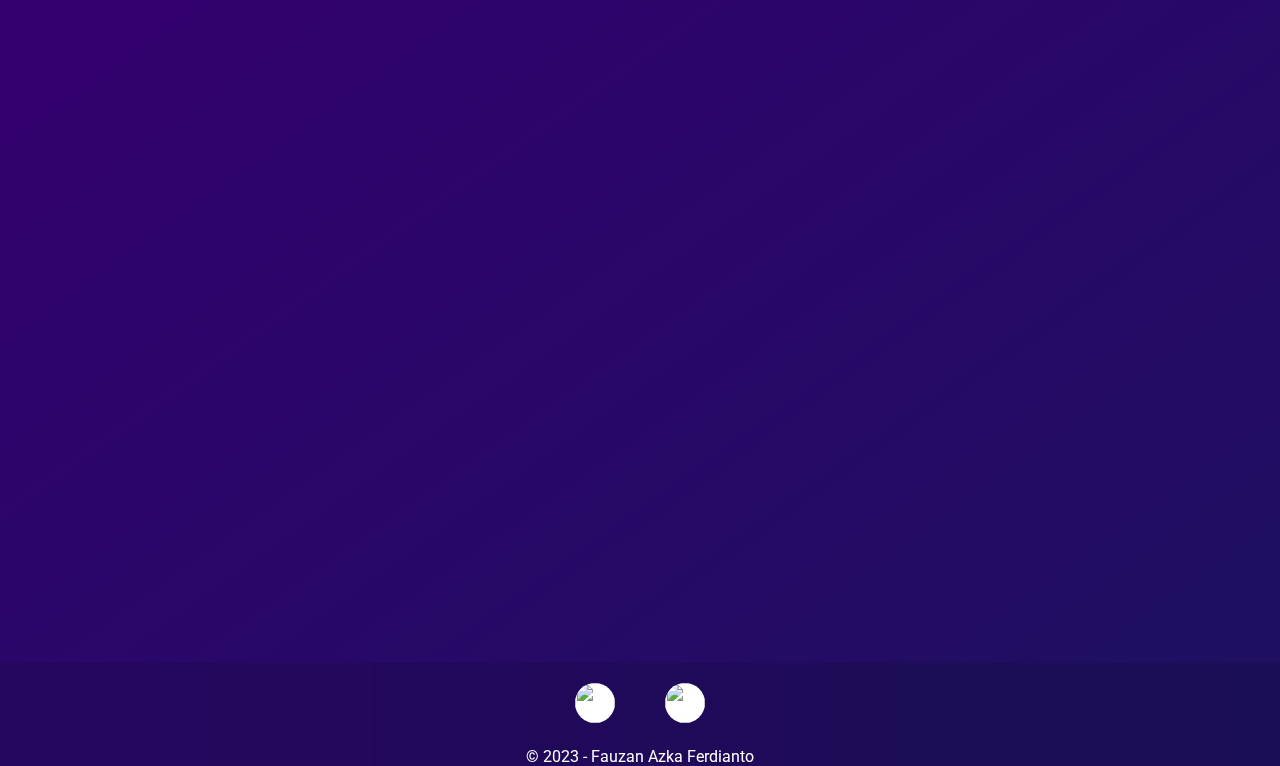
==== commit 318669a8: "Edit" ====
--- a/index.html
+++ b/index.html
@@ -198,13 +198,13 @@
                 <div class="footer-sosmed">
                     <div class="github">
                         <a href="https://github.com/smthlikeu" target="_blank">
-                            <img src="img/github.svg" alt="">
+                            <img src="" alt="">
                         </a>
                     </div>
 
                     <div class="instagram">
                         <a href="https://www.instagram.com/fauzanazkf_/" target="_blank">
-                            <img src="img/ig.svg" alt="">
+                            <img src="" alt="">
                         </a>
                     </div>
                 </div>
--- a/css/style.css
+++ b/css/style.css
@@ -408,7 +408,7 @@
     width: 40px;
     height: 40px;
     background: white;
-    border-radius: 10px;
+    border-radius: 50%;
     transition: 0.5s;
 }
 
@@ -419,6 +419,7 @@
 .footer-content {
     text-align: center;
 }
+/* End - Footer */
 
 
 
@@ -485,9 +486,6 @@
     .contact-right {
         margin: auto;
     }
-
-    
-
 }
    
 
@@ -526,7 +524,7 @@
         width: 100%;
     }
 
-    .home-img img {
+    .home .home-img {
         width: 270px;
         height: 270px;
     }
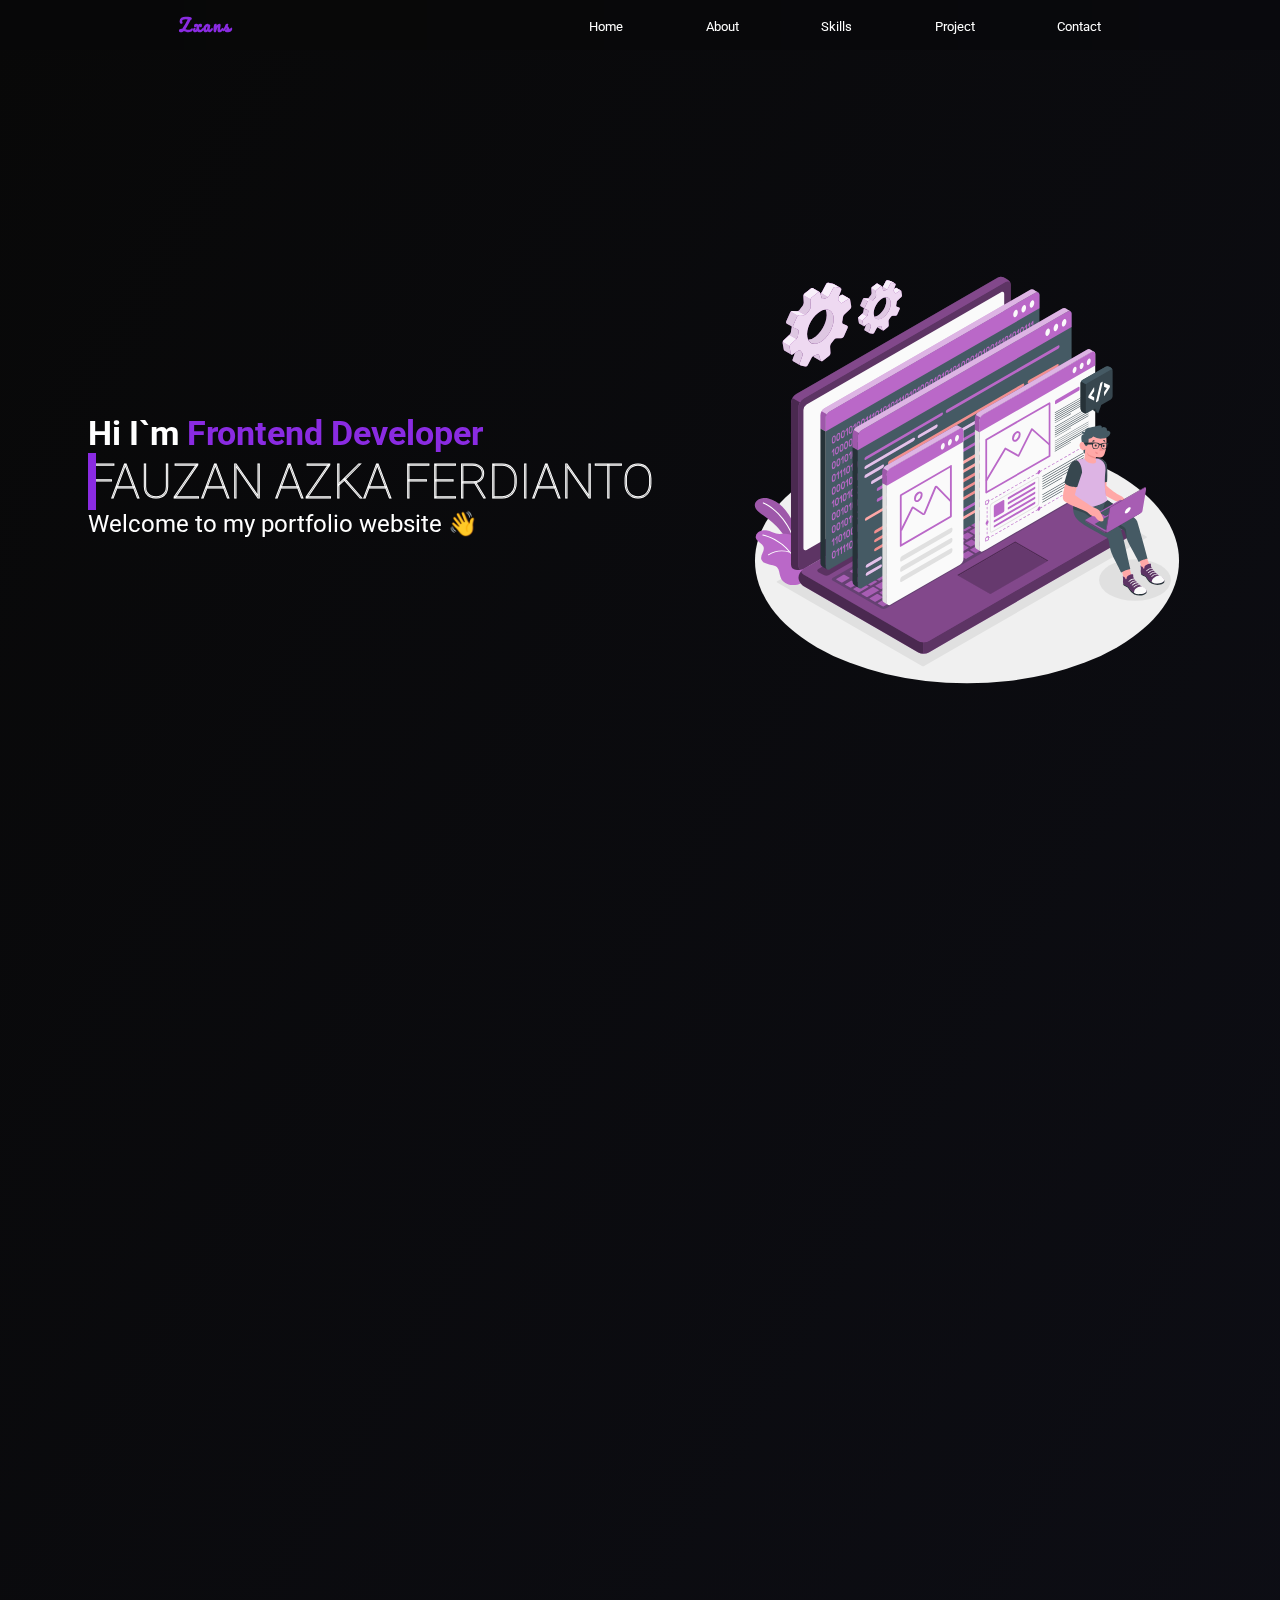
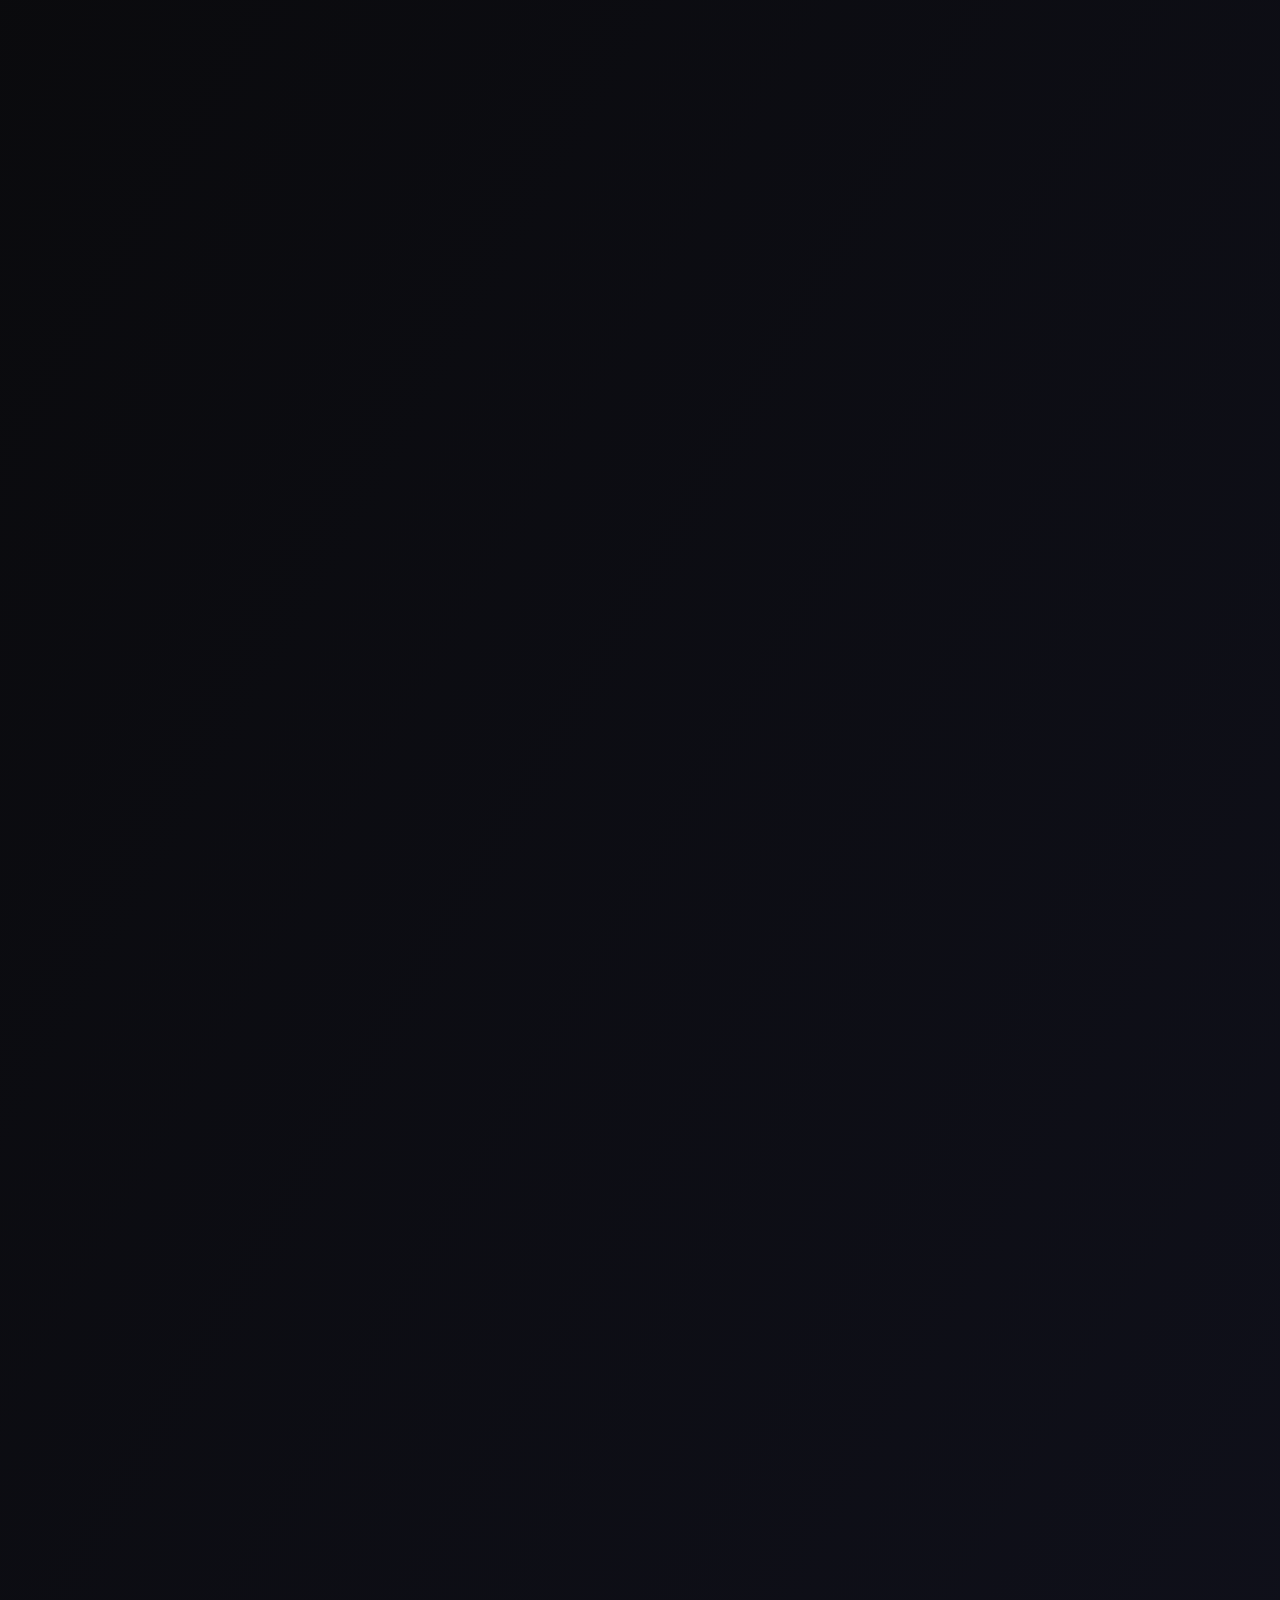
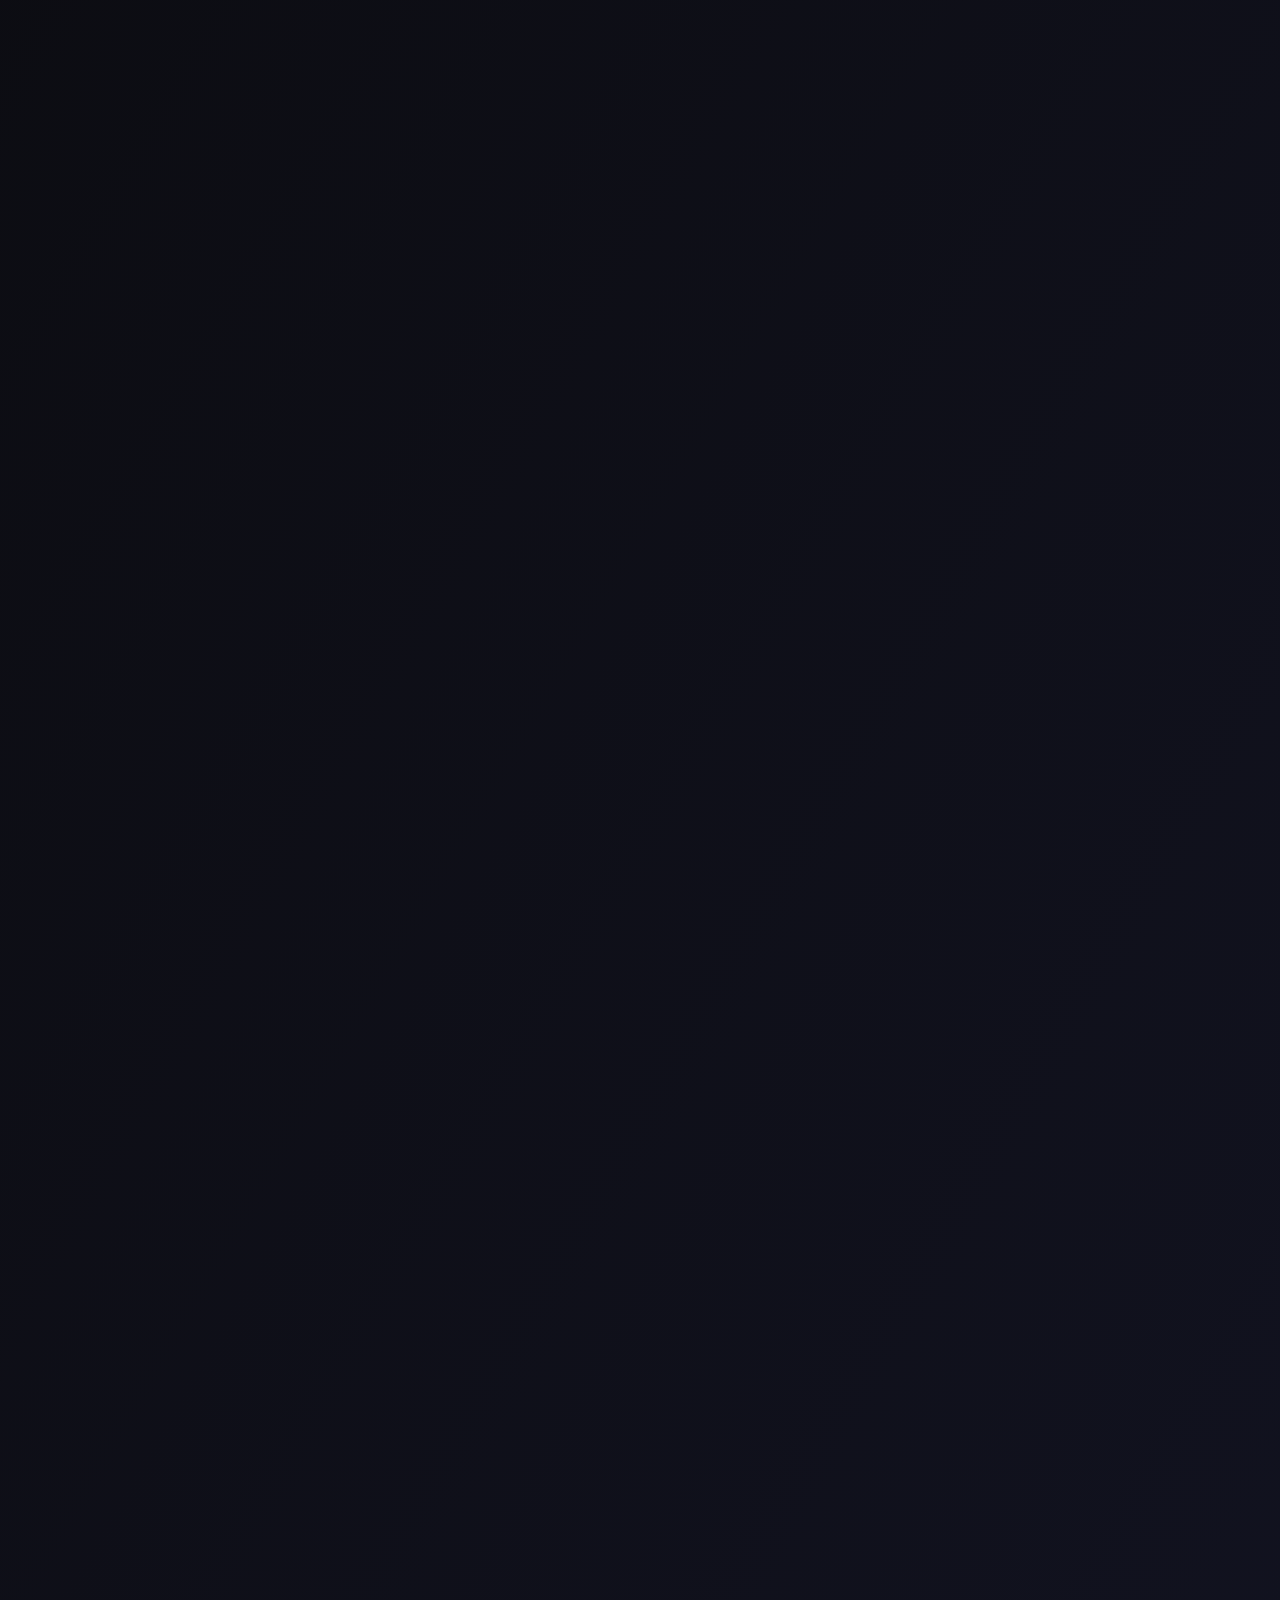
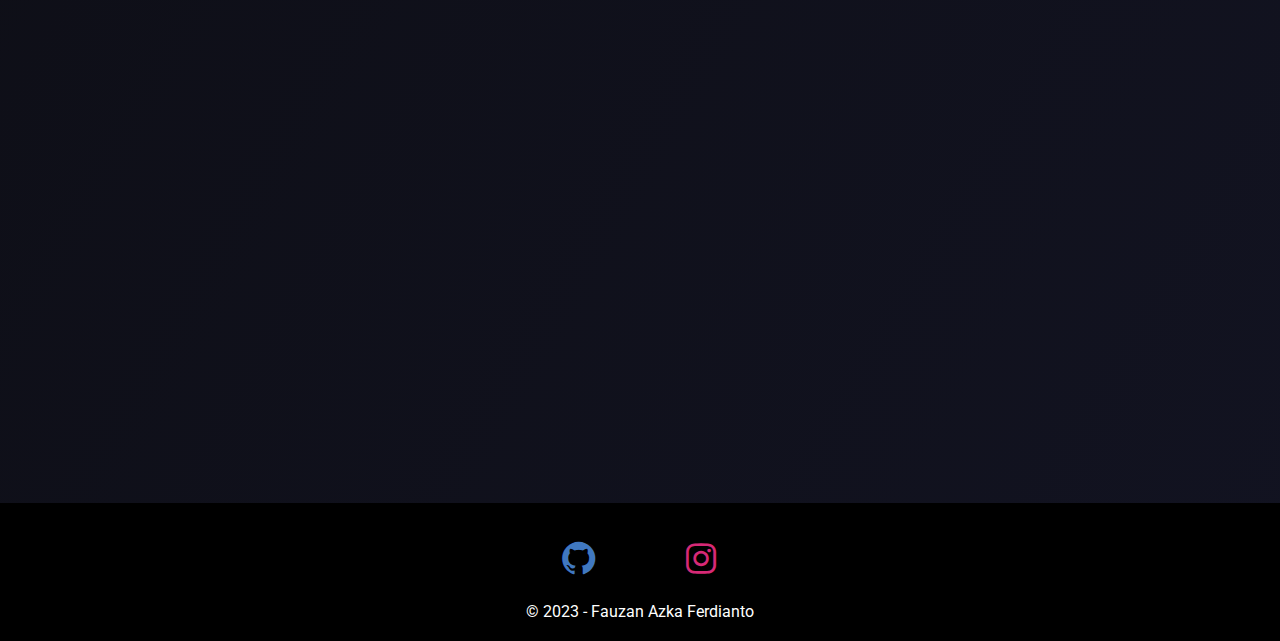
==== commit a5b0394d: "edit dikit" ====
--- a/index.html
+++ b/index.html
@@ -9,12 +9,13 @@
     <link rel="preconnect" href="https://fonts.gstatic.com" crossorigin>
     <link href="https://fonts.googleapis.com/css2?family=Pacifico&family=Roboto&display=swap" rel="stylesheet">
     <link href="https://unpkg.com/aos@2.3.1/dist/aos.css" rel="stylesheet">
+    <link href='https://unpkg.com/boxicons@2.1.4/css/boxicons.min.css' rel='stylesheet'>
 </head>
 <body>
         <!-- Start - Navbar -->
             <nav>
                 <div class="logo">
-                    <h4>Fauzan Azka</h4>
+                    <h4>Zxans</h4>
                 </div>
 
                 <ul class="">
@@ -143,15 +144,15 @@
 
                 <div class="contact-content">
                     <div class="contact-form">
-                        <form>
+                        <form name="portfolio-contact-form">
                             <label for="name">Name:</label>
-                            <input type="text" id="name" name="name" required>
+                            <input type="text" id="name" name="nama" required>
                 
                             <label for="email">Email:</label>
                             <input type="email" id="email" name="email" required>
                 
                             <label for="message">Message:</label>
-                            <textarea id="message" name="message" required></textarea>
+                            <textarea id="message" name="pesan" required></textarea>
                 
                             <button type="submit">Submit</button>
                         </form>
@@ -198,13 +199,13 @@
                 <div class="footer-sosmed">
                     <div class="github">
                         <a href="https://github.com/smthlikeu" target="_blank">
-                            <img src="" alt="">
+                            <i class='bx bxl-github' style='color:#4078c0' ></i>
                         </a>
                     </div>
 
                     <div class="instagram">
                         <a href="https://www.instagram.com/fauzanazkf_/" target="_blank">
-                            <img src="" alt="">
+                            <i class='bx bxl-instagram' style='color:#d62976'  ></i>
                         </a>
                     </div>
                 </div>
@@ -222,5 +223,21 @@
     <script>
         AOS.init();
     </script>
+    <script>
+        const scriptURL = 'https://script.google.com/macros/s/AKfycbxmsnEtZ78G9hVDo58r3S6lGe6Ffw679TjgUC4N_fB3gSS9U11ZaSrzlanIcrIDCVvj/exec'
+        const form = document.forms['portfolio-contact-form']
+        
+
+      
+        form.addEventListener('submit', e => {
+          e.preventDefault()
+          fetch(scriptURL, { method: 'POST', body: new FormData(form)})
+            .then((response) => {
+                console.log('Success!', response)
+                form.reset();
+            })
+            .catch((error) => console.error('Error!', error.message))
+        })
+      </script>
 </body>
 </html>--- a/css/style.css
+++ b/css/style.css
@@ -1,536 +1,584 @@
 * {
-    margin: 0;
-    padding: 0;
-    scroll-behavior: smooth;
-    box-sizing: border-box;
-    text-decoration: none;
+  margin: 0;
+  padding: 0;
+  scroll-behavior: smooth;
+  box-sizing: border-box;
+  text-decoration: none;
 }
 
 body {
-    font-family: 'Roboto', sans-serif;
-    overflow-x: hidden;
-    background-image: linear-gradient(144.49418338859948deg, #662d91, #720e9e, #4b0082, #33006f, #1d1160);
-    color: #fff; 
-}
-
-
+  font-family: 'Roboto', sans-serif;
+  overflow-x: hidden;
+  background-image: linear-gradient(120deg, #080808, #121321);
+  color: #fff;
+}
 /* Start - Navbar */
 nav {
-    display: flex;
-    background-color: rgba(0,0,0,.1);
-    backdrop-filter: blur(100px);
-    justify-content: space-around;
-    color: #fff;
-    height: 50px;
-    align-items: center;
-    position: fixed;
-    width: 100%;
-    top: 0;
-    right: 0;
-    z-index: 999;
+  display: flex;
+  background-color: rgba(0, 0, 0, 0.1);
+  backdrop-filter: blur(100px);
+  justify-content: space-around;
+  color: #fff;
+  height: 50px;
+  align-items: center;
+  position: fixed;
+  width: 100%;
+  top: 0;
+  right: 0;
+  z-index: 999;
 }
 
 nav .logo {
-    font-family: 'Pacifico', cursive;
-    letter-spacing: 2px;
-    color: blueviolet;
+  font-family: 'Pacifico', cursive;
+  letter-spacing: 2px;
+  color: blueviolet;
 }
 
 nav ul {
-    display: flex;
-    list-style: none;
-    width: 40%;
-    justify-content: space-between;
+  display: flex;
+  list-style: none;
+  width: 40%;
+  justify-content: space-between;
 }
 
 nav ul li a {
-    color: #fff;
-    text-decoration: none;
-    font-size: 0.8em;
-}
-
-nav ul li a:hover{
-    color: rgb(195, 169, 220);
+  color: #fff;
+  text-decoration: none;
+  font-size: 0.8em;
+}
+
+nav ul li a:hover {
+  color: blueviolet;
 }
 
 /* Hamburger menu */
 .menu-toggle {
-    display: none;
-    flex-direction: column;
-    height: 20px;
-    justify-content: space-between;
-    position: relative;
+  display: none;
+  flex-direction: column;
+  height: 20px;
+  justify-content: space-between;
+  position: relative;
 }
 
 .menu-toggle input {
-    position: absolute;
-    width: 40px;
-    height: 28px;
-    left: -5px;
-    top: -3px;
-    opacity: 0;
-    cursor: pointer;
-    z-index: 998;
+  position: absolute;
+  width: 40px;
+  height: 28px;
+  left: -5px;
+  top: -3px;
+  opacity: 0;
+  cursor: pointer;
+  z-index: 998;
 }
 
 .menu-toggle span {
-    display: block;
-    width: 28px;
-    height: 3px;
-    background-color: rgb(195, 169, 220) ;
-    border-radius: 3px;
-    transition: all 0.5s;
+  display: block;
+  width: 28px;
+  height: 3px;
+  background-color: rgb(195, 169, 220);
+  border-radius: 3px;
+  transition: all 0.5s;
 }
 
 /* Hamburger Menu Animasi */
 .menu-toggle span:nth-child(2) {
-    transform-origin: 0 0;
+  transform-origin: 0 0;
 }
 
 .menu-toggle span:nth-child(4) {
-    transform-origin: 0 100%;
+  transform-origin: 0 100%;
 }
 
 .menu-toggle input:checked ~ span:nth-child(2) {
-    background-color: blueviolet;
-    transform: rotate(45deg) translate(-1px, -1px);
+  background-color: blueviolet;
+  transform: rotate(45deg) translate(-1px, -1px);
 }
 
 .menu-toggle input:checked ~ span:nth-child(4) {
-    background-color: blueviolet;
-    transform: rotate(-45deg) translate(-1px, 0);
+  background-color: blueviolet;
+  transform: rotate(-45deg) translate(-1px, 0);
 }
 
 .menu-toggle input:checked ~ span:nth-child(3) {
-    transform: scale(0);
+  transform: scale(0);
 }
 /* End - Navbar */
 
 /* Start - Home */
 
-
 .home-wrap {
-    display: flex;
-    justify-content: space-evenly;
-    align-items: center;
-    flex-direction: row;
-    padding: 250px 0 250px;
+  display: flex;
+  justify-content: space-evenly;
+  align-items: center;
+  flex-direction: row;
+  padding: 250px 0 250px;
 }
 
 .home .home-img {
-    width: 450px;
-    height: 450px;
-    display: flex;
-    align-items: center;
-    justify-content: center;
+  width: 450px;
+  height: 450px;
+  display: flex;
+  align-items: center;
+  justify-content: center;
 }
 .home-content {
-    display: flex;
-    flex-direction: column;
-    justify-content: space-between;
-}
-
+  display: flex;
+  flex-direction: column;
+  justify-content: space-between;
+}
 
 .home-content h5 {
-    font-size: 34px;
-}
-
-.home-content h5 span{
-    color: blueviolet;
+  font-size: 34px;
+}
+
+.home-content h5 span {
+  color: blueviolet;
 }
 
 .home-content h1 {
-    font-size: 48px;
-    -webkit-text-stroke: 1px #fff;
-    color: transparent;
-    font-weight: 100;
-    transition: 0.5s;
-}
-
-.home-content h1:hover {
-    -webkit-text-stroke: 4px #fff;
-    transform: none;
+  font-size: 48px;
+  -webkit-text-stroke: 1px #fff;
+  color: transparent;
+  font-weight: 100;
+  position: relative;
+}
+
+.home-content h1::before {
+  content: 'FAUZAN AZKA FERDIANTO';
+  position: absolute;
+  width: 0%;
+  height: 100%;
+  overflow: hidden;
+  color: blueviolet;
+  border-right: 8px solid blueviolet;
+  transition: 1s ease-in-out;
+}
+
+.home-content h1:hover::before {
+  width: 100%;
+  filter: drop-shadow(0 0 10px rgb(138, 43, 226));
 }
 
 .home-content p {
-    font-size: 24px;
+  font-size: 24px;
 }
 /* End - Home */
 
 /* Start - About */
 
-
 .about-wrap {
-    display: flex;
-    flex-direction: column;
-    padding: 100px 0 300px;
-}
-
-.about-title  {
-    margin: auto;
-    font-size: 48px;
-    color: transparent;
-    -webkit-text-stroke: .1px #fff;
+  display: flex;
+  flex-direction: column;
+  padding: 100px 0 300px;
+}
+
+.about-title {
+  margin: auto;
+  font-size: 48px;
+  color: transparent;
+  -webkit-text-stroke: 0.1px #fff;
 }
 
 .about-content {
-    display: flex;
-    text-align: justify;
-    align-items: center;
-    justify-content: space-evenly;
-    margin-top: 150px;
-}
-
+  display: flex;
+  text-align: justify;
+  align-items: center;
+  justify-content: space-evenly;
+  margin-top: 150px;
+}
 
 .about-img {
-    width: 300px;
-    height: 300px;
-    border-radius: 50%;
-    border: 3px solid blueviolet;
-    overflow: hidden;
+  width: 300px;
+  height: 300px;
+  border-radius: 50%;
+  border: 3px solid blueviolet;
+  overflow: hidden;
 }
 
 .about-img img {
-    height: 100%;
-    width: 100%;
-    transition: 0.5s;
+  height: 100%;
+  width: 100%;
+  transition: 0.5s;
 }
 
 .about-img img:hover {
-    transform: scale(1.2);
-}
-
-.about-txt  {
-    font-size: 20px;
-    width: 50%;
-    text-align: justify;
-    background: rgba(0, 0, 0, .5);
-    border-radius: 20px;
-    border: 1px solid blueviolet;
-    padding: 20px;
-}   
+  transform: scale(1.2);
+}
+
+.about-txt {
+  font-size: 20px;
+  width: 50%;
+  text-align: justify;
+  padding: 20px;
+  background: linear-gradient(135deg, rgba(255, 255, 255, 0.1), rgba(255, 255, 255, 0));
+  backdrop-filter: blur(10px);
+  -webkit-backdrop-filter: blur(10px);
+  border-radius: 20px;
+  border: 1px solid rgba(255, 255, 255, 0.18);
+  box-shadow: 0 8px 32px 0 rgba(138, 43, 226, 0.37);
+}
 /*  End - About */
 
 /* Start - Skills */
 .skills-wrap {
-    display: flex;
-    flex-direction: column;
-    text-align: center;
-    padding: 100px 0 460px;
-}
-
-.skills-title  {
-    font-size: 48px;
-    color: transparent;
-    -webkit-text-stroke: .1px #fff;
+  display: flex;
+  flex-direction: column;
+  text-align: center;
+  padding: 100px 0 300px;
+}
+
+.skills-title {
+  font-size: 48px;
+  color: transparent;
+  -webkit-text-stroke: 0.1px #fff;
 }
 
 .skills-content {
-    display: flex;
-    justify-content: space-evenly;
-    margin-top: 150px;
+  display: flex;
+  justify-content: space-evenly;
+  margin-top: 150px;
 }
 
 .html img,
-.css img, 
-.premiere img  {
-    width: 100%;
-    height: 100%;
-    margin-bottom: 10px;
+.css img,
+.premiere img {
+  width: 100%;
+  height: 100%;
+  margin-bottom: 10px;
 }
 
 .html,
-.css ,
-.premiere  {
-    height: 200px;
-    width: 200px;
-    padding: 50px;
-    background-color: rgba(0, 0, 0, .5);
-    border-radius: 50px;
-    transition: 0.5s;
+.css,
+.premiere {
+  height: 200px;
+  width: 200px;
+  padding: 50px;
+  background: linear-gradient(135deg, rgba(255, 255, 255, 0.1), rgba(255, 255, 255, 0));
+  backdrop-filter: blur(10px);
+  -webkit-backdrop-filter: blur(10px);
+  border-radius: 20px;
+  border: 1px solid rgba(255, 255, 255, 0.18);
+  box-shadow: 0 8px 32px 0 rgba(138, 43, 226, 0.37);
+  transition: 1s;
 }
 
 .html :hover,
-.css :hover, 
+.css :hover,
 .premiere :hover {
-    transform: scale(1.2);
+  transform: scale(1.1);
 }
 
 /* End - Skills */
 
 /* Start - project */
 .project-wrap {
-    display: flex;
-    flex-direction: column;
-    text-align: center;
-    padding: 100px 0 0;
-}   
-
-.project-title  {
-    font-size: 48px;
-    color: transparent;
-    -webkit-text-stroke: .1px #fff;
+  display: flex;
+  flex-direction: column;
+  text-align: center;
+  padding: 100px 0 0;
+}
+
+.project-title {
+  font-size: 48px;
+  color: transparent;
+  -webkit-text-stroke: 0.1px #fff;
 }
 
 .project-content {
-    flex-direction: column;
-    margin: 100px auto 0;
-    width: 80%;
+  flex-direction: column;
+  margin: 100px auto 0;
+  width: 80%;
 }
 
 .project-content img {
-    border-radius: 25px ;
-    margin-bottom: 100px;
+  border-radius: 10px;
+  margin-bottom: 100px;
 }
 
 .profile-card img,
 .barca img,
-.naruto img
- {
-    width: 70%;
-    height: 70%;
-    transition: .6s;
+.naruto img {
+  width: 70%;
+  height: 70%;
+  transition: 0.5s;
 }
 
 .profile-card img:hover,
 .barca img:hover,
 .naruto img:hover {
-    transform: scale(1.1);
+  transform: scale(1.1);
 }
 /* End - project */
 
 /* Start - Contact */
 
-
 .contact-wrap {
-    display: flex;
-    flex-direction: column;
-    padding: 100px 0 95px;
+  display: flex;
+  flex-direction: column;
+  padding: 100px 0 95px;
 }
 
 .contact-title {
-    font-size: 48px;
-    color: transparent;
-    -webkit-text-stroke: .1px #fff;
-    text-align: center;
+  font-size: 48px;
+  color: transparent;
+  -webkit-text-stroke: 0.1px #fff;
+  text-align: center;
 }
 
 .contact-content {
-    display: flex;
-    justify-content: space-evenly;
-    margin: 120px 0 30px;
+  display: flex;
+  justify-content: space-around;
+  margin: 120px 0 30px;
 }
 
 .contact-form {
-    width: 100%;
-    max-width: 600px;
-    padding: 20px;
-    box-sizing: border-box;
-    
+  width: 100%;
+  max-width: 600px;
+  padding: 20px;
+  box-sizing: border-box;
 }
 
 form {
-    display: flex;
-    flex-direction: column;
+  display: flex;
+  flex-direction: column;
 }
 
 label {
-    margin-bottom: 5px;
-}
-
-input, textarea {
-    margin-bottom: 20px;
-    padding: 10px;
-    border: 1px solid #ccc;
-    border-radius: 4px;
-    resize: none;
-}
-
+  margin-bottom: 5px;
+}
+
+input,
 textarea {
-    height: 100px;
+  margin-bottom: 20px;
+  padding: 10px;
+  border: 1px solid #ccc;
+  border-radius: 4px;
+  resize: none;
+}
+
+textarea {
+  height: 100px;
 }
 
 button {
-    background-color: #4CAF50;
-    color: white;
-    padding: 10px 20px;
-    border: none;
-    border-radius: 4px;
-    cursor: pointer;
-    width: 100%;
+  background-color: #4caf50;
+  color: white;
+  padding: 10px 20px;
+  border: none;
+  border-radius: 4px;
+  cursor: pointer;
+  width: 100%;
 }
 
 button:hover {
-    background-color: #45a049;
+  background-color: #45a049;
 }
 
 .contact-right {
-    display: flex;
-    flex-direction: column;
-    padding-top: 40px;
+  display: flex;
+  flex-direction: column;
+  padding-top: 40px;
 }
 
 .contact-item {
-    display: flex;
-    flex-direction: row;
-    gap: 25px;
-    margin-bottom: 62px;
+  display: flex;
+  flex-direction: row;
+  gap: 25px;
+  margin-bottom: 62px;
 }
 
 .contact-item-logo {
-    padding: 10px;
-    background-color: white;
-    border-radius: 20%;
+  padding: 10px;
+  background-color: white;
+  border-radius: 20%;
 }
 
 .contact-item-logo img {
-    width: 22px;
-    height: 22px;
+  width: 22px;
+  height: 22px;
 }
 
 /* End - Contact */
 
 /* Start - Footer */
 .footer {
-    background-color: rgba(0, 0, 0, 0.1);
-    backdrop-filter: blur(100px);
+  background-color: rgb(0, 0, 0);
+  backdrop-filter: blur(100px);
+  text-align: center;
+  color: white;
+  padding: 20px;
 }
 
 .footer-sosmed {
-    display: flex;
-    flex-direction: row;
-    gap: 50px;
-    justify-content: center;
-    padding: 20px;
-}
-
-.footer-sosmed img {
-    width: 40px;
-    height: 40px;
-    background: white;
-    border-radius: 50%;
-    transition: 0.5s;
-}
-
-.footer-sosmed img:hover {
-    background: blueviolet;
-}
-
-.footer-content {
-    text-align: center;
-}
+  display: flex;
+  flex-direction: row;
+  gap: 50px;
+  align-items: center;
+  justify-content: center;
+}
+
+.github,
+.instagram {
+  font-size: 40px;
+  margin: 16px;
+}
+
 /* End - Footer */
-
-
-
 
 /* Responsive Breakpoint */
 /* ukuran tablet */
 @media screen and (max-width: 768px) {
-    nav ul {
-        width: 50%;
-    }
-
-    .home-wrap {
-        flex-direction: column-reverse;
-        text-align: center;
-    }
-
-    .home-content {
-        margin-top: 50px;
-    }
-
-    .about-content {
-        display: flex;
-        flex-direction: column;
-        margin-top: 50px;
-    }
-
-    .about-img {
-        width: 250px;
-        height: 250px;
-    }
-
-    .about-txt  {
-        margin-top: 50px;
-        width: 80%;
-    }
-
-    .skills-content {
-        flex-direction: column;
-        margin: 50px auto 0;
-        gap: 20px;
-    }
-
-    
-
-    .project-content {
-        margin-top: 50px;
-    }
-
-    .project-content img {
-        margin-bottom: 25px;
-    }
-
-
-    .contact-content {
-        flex-direction: column;
-        margin-top: 50px;
-    }  
-
-    .contact-form {
-        width: 80%;
-        margin: auto;
-    }
-    
-    .contact-right {
-        margin: auto;
-    }
-}
-   
+  nav ul {
+    width: 50%;
+  }
+
+  .home-wrap {
+    flex-direction: column-reverse;
+    text-align: center;
+  }
+
+  .home-content {
+    margin-top: 50px;
+  }
+
+  .home .home-img {
+    width: 270px;
+    height: 270px;
+  }
+
+  .home-content h1::before {
+    display: none;
+  }
+
+  .about-content {
+    display: flex;
+    flex-direction: column;
+    margin-top: 50px;
+  }
+
+  .about-img {
+    width: 250px;
+    height: 250px;
+  }
+
+  .about-txt {
+    margin-top: 50px;
+    width: 80%;
+  }
+
+  .skills-content {
+    flex-direction: column;
+    margin: 50px auto 0;
+    gap: 20px;
+  }
+
+  .project-content {
+    margin-top: 50px;
+  }
+
+  .project-content img {
+    margin-bottom: 25px;
+  }
+
+  .contact-content {
+    flex-direction: column;
+    margin-top: 50px;
+  }
+
+  .contact-form {
+    width: 80%;
+    margin: auto;
+  }
+
+  .contact-right {
+    margin: 0 auto;
+  }
+}
 
 /* ukuran mobile */
 @media screen and (max-width: 576px) {
-
-    .menu-toggle {
-        display: flex;
-    }
-    
-    nav ul {
-        position: absolute;
-        right: 0;
-        top: 0;
-        width: 40%;
-        height: 1000px;
-        justify-content: space-evenly;
-        flex-direction: column;
-        align-items: center;
-        background-color: black;
-        z-index: -1;
-        transform: translateX(100%);
-        transition: all 1s;
-        opacity: 0;
-    }
-
-    nav ul.slide {
-        opacity: 1;
-        transform: translateX(0);
-    }
-
-    .home-wrap {
-        flex-direction: column-reverse;
-        padding: 100px 0;
-        margin: auto;
-        width: 100%;
-    }
-
-    .home .home-img {
-        width: 270px;
-        height: 270px;
-    }
-
-    .project-wrap {
-        padding-bottom: 45px;
-    }
-
-}+  .menu-toggle {
+    display: flex;
+  }
+
+  nav ul {
+    position: absolute;
+    right: 0;
+    top: 0;
+    width: 40%;
+    height: 800px;
+    justify-content: space-evenly;
+    flex-direction: column;
+    align-items: center;
+    background-color: black;
+    z-index: -1;
+    transform: translateX(100%);
+    transition: all 1s;
+    opacity: 0;
+  }
+
+  nav ul.slide {
+    opacity: 1;
+    transform: translateX(0);
+  }
+
+  .home-wrap {
+    flex-direction: column-reverse;
+    padding: 100px 0 0;
+    margin: auto;
+    width: 100%;
+  }
+
+  .home .home-img {
+    width: 270px;
+    height: 270px;
+  }
+
+  .about-title,
+  .skills-title,
+  .project-title,
+  .contact-title {
+    font-size: 32px;
+  }
+
+  .about-wrap {
+    padding-bottom: 0;
+  }
+
+  .about-img {
+    width: 150px;
+    height: 150px;
+  }
+
+  .about-txt {
+    font-size: 14px;
+  }
+
+  .html img,
+  .css img,
+  .premiere img {
+    width: 90%;
+    height:90%;
+    margin-bottom: 10px;
+  }
+
+  .html,
+  .css,
+  .premiere {
+    height: 150px;
+    width: 150px;
+    padding: 30px;
+  }
+
+  .skills-wrap {
+    padding-bottom: 0;
+  }
+  
+  .project-wrap {
+    padding-bottom:60px;
+  }
+
+  .contact-wrap {
+    padding-bottom:0 ;
+  }
+}
